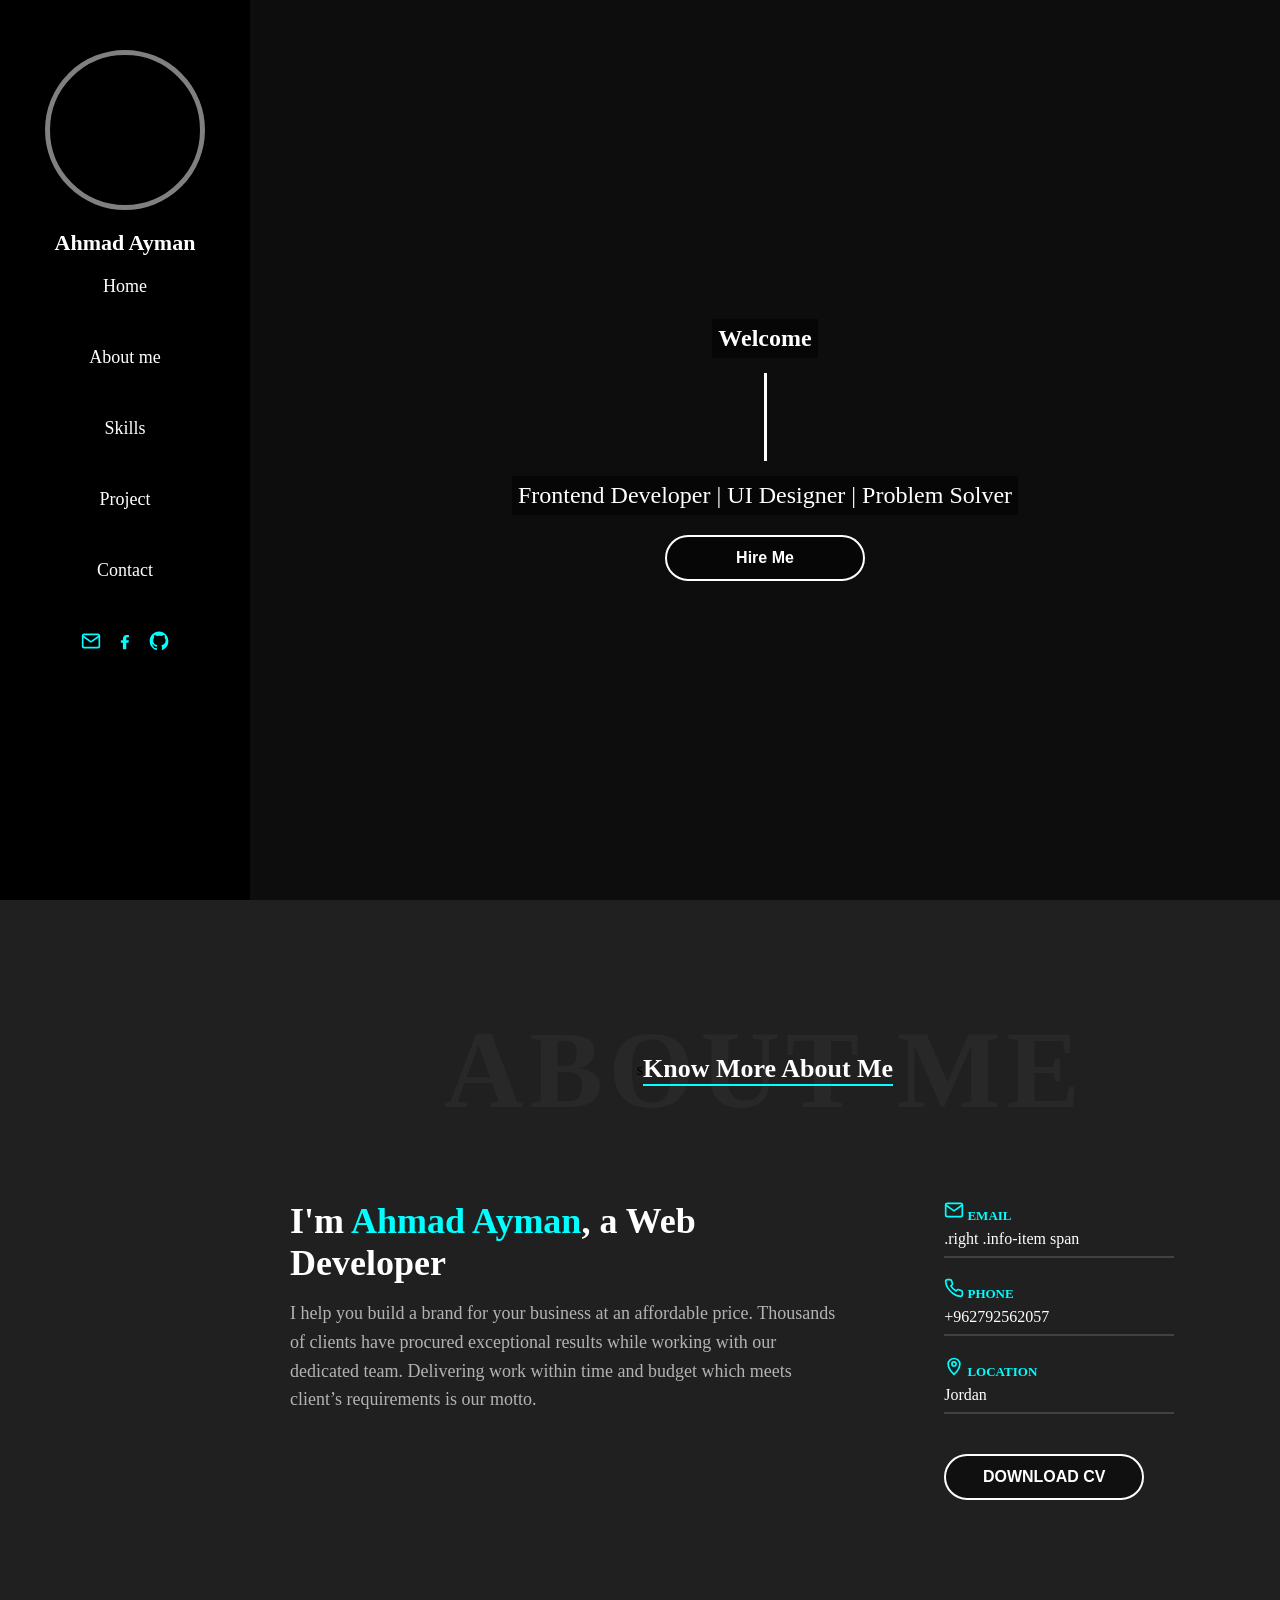
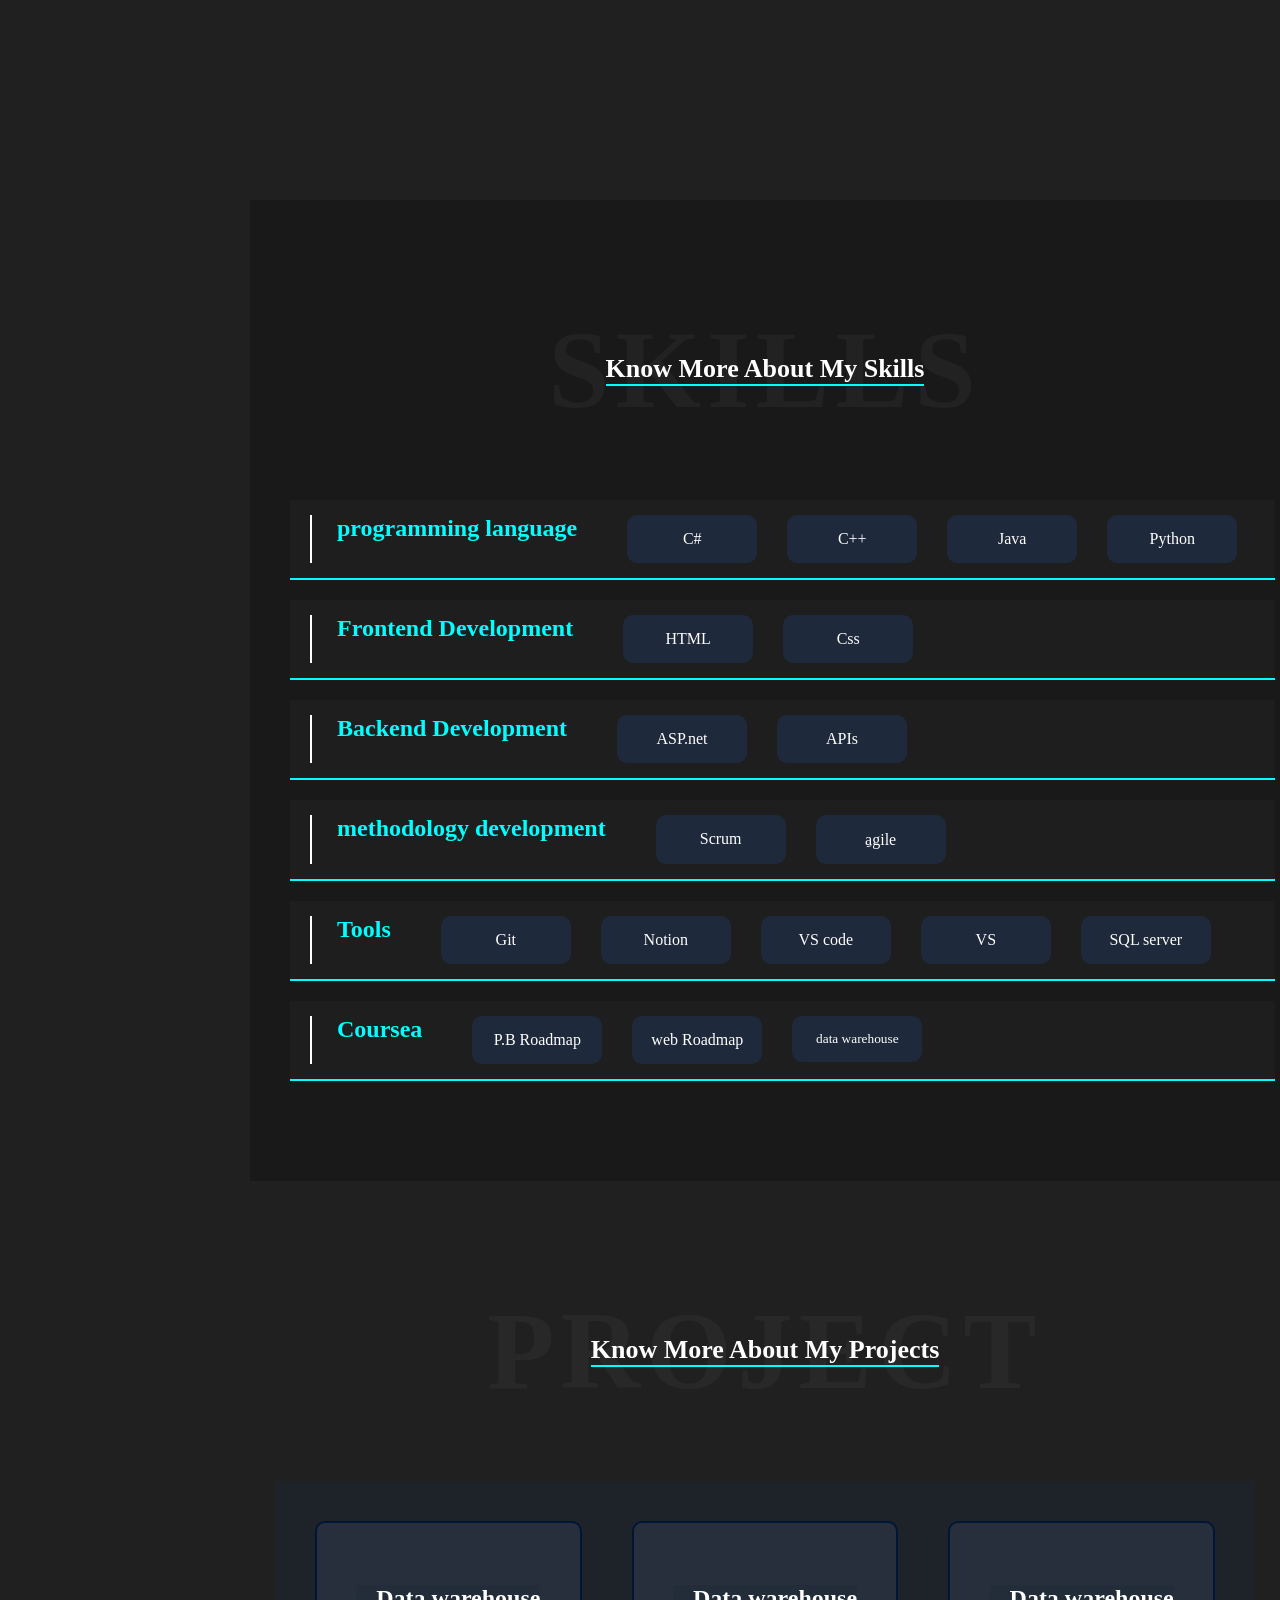
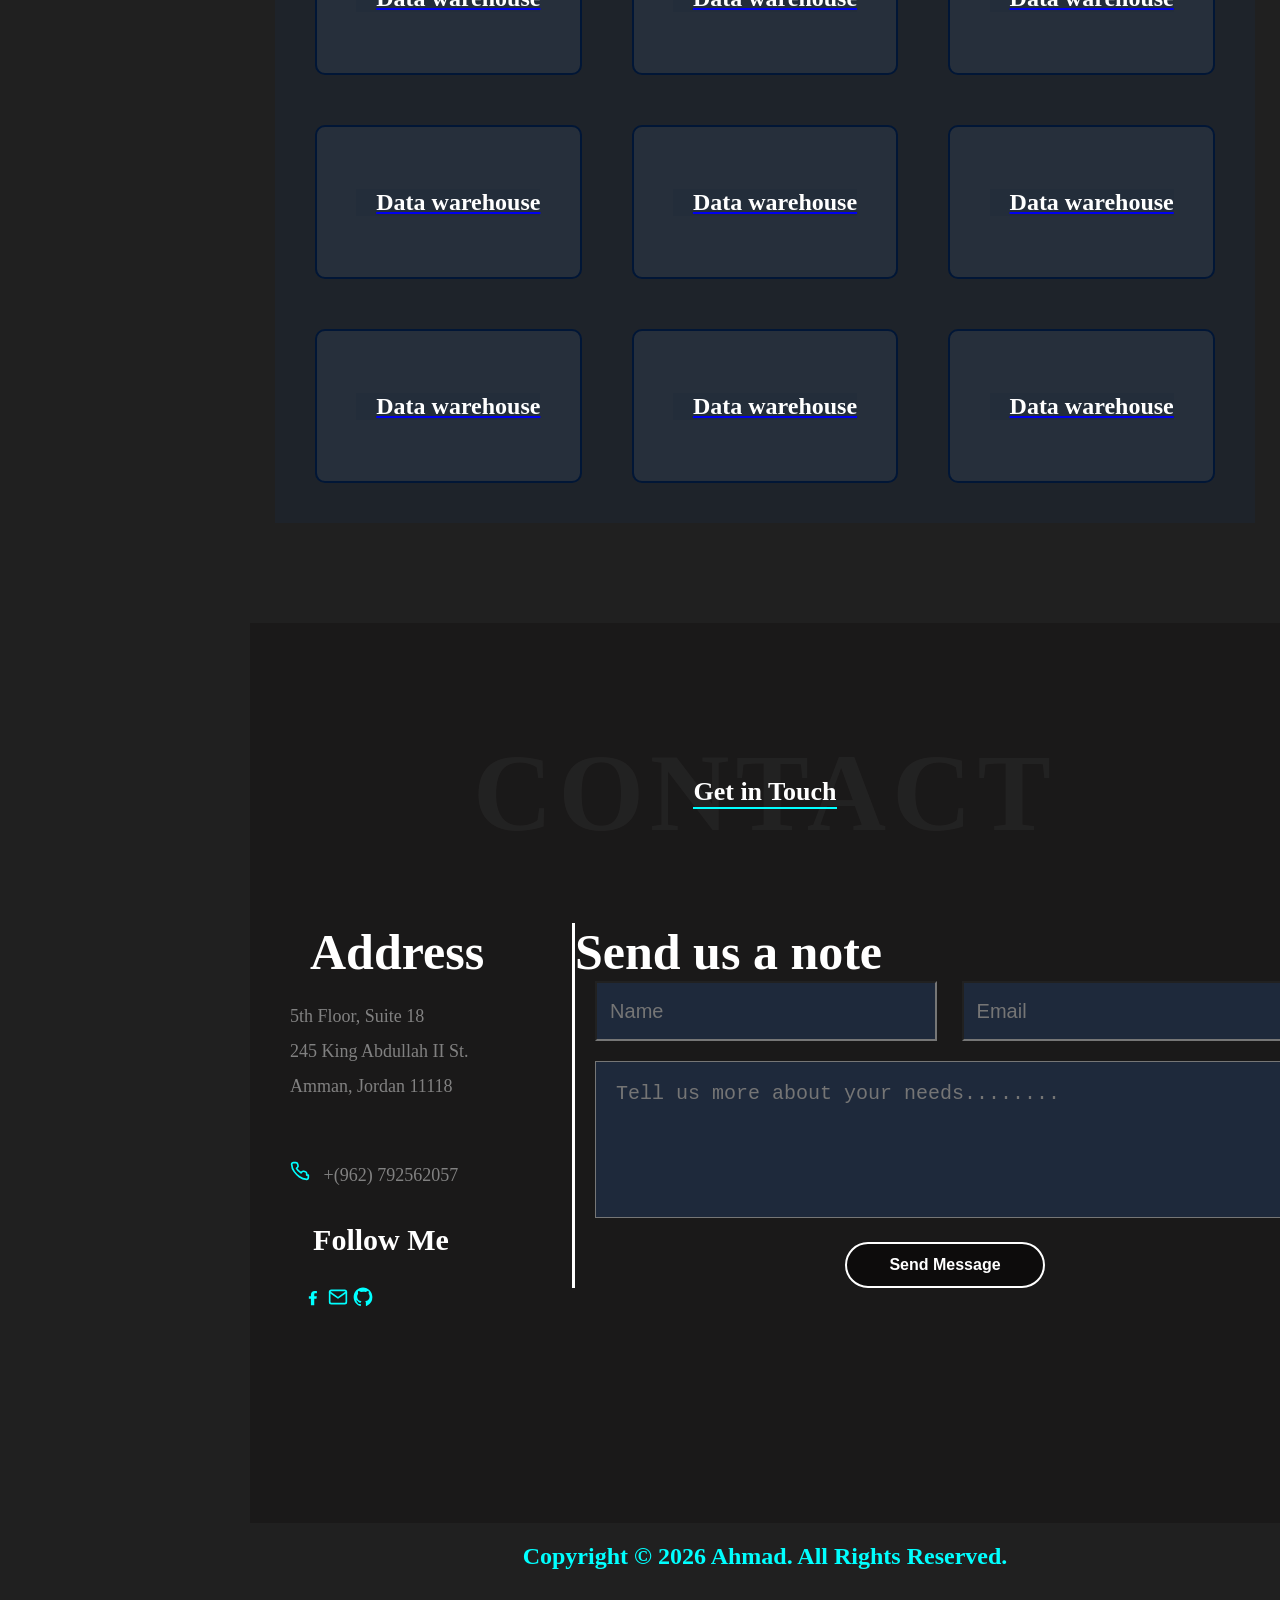
==== index.html @ 27ca7adf "i make a website responsove and add nav bar for small devices" ====
<!doctype html>
<html lang="en">
  <head>
    <meta charset="UTF-8" />
    <meta name="viewport" content="width=device-width, initial-scale=1.0" />
    <title>Ahmad Ayman - Portfolio</title>
    <link rel="stylesheet" href="CSS.css">
    
  </head>

  <body>
    <div class="layout">
      <aside>
        <img
          alt="Person Image"
          src="https://scontent.famm11-1.fna.fbcdn.net/v/t39.30808-6/479738442_1200147848412786_1899598125362794508_n.jpg?_nc_cat=102&ccb=1-7&_nc_sid=6ee11a&_nc_eui2=AeG9vc8IP_rgJgXqvOHsKUBAY4x_Cf8XkX5jjH8J_xeRfuE2LUIc2fv5ap8rD4Zz3wngZBQvYURKFa4lJYDsbMwI&_nc_ohc=lRRiQLScELIQ7kNvwGzbUFl&_nc_oc=AdrUSd_HMiMdcCHTFMF4ijNbt9puVLEWZwvHO70Sbl8oWNC98H2zGONnv40EWPdZavw&_nc_zt=23&_nc_ht=scontent.famm11-1.fna&_nc_gid=_l1VU5XDMCAhI7mC2MX_yQ&_nc_ss=7b2a8&oh=00_Af71xWXU7r5yUJ675JiZgAy_ILkefrlO4UAvN5WH0quqJw&oe=6A14FE44"
        />
        <h2>Ahmad Ayman</h2>
        <ul>
          <li><a href="#hero">Home</a></li>
          <li><a href="#Aboutme">About me</a></li>
          <li><a href="#skills">Skills</a></li>
          <li><a href="#Project">Project</a></li>
          <li><a href="#Contact">Contact</a></li>
        </ul>

       


        <p class="endaside"> <a title="Email" href="mailto:awadallhahmad19@gmail.com" target="_blank"><svg
  xmlns="http://www.w3.org/2000/svg"
  width="14"
  height="14"
  viewBox="0 0 24 24"
  fill="none"
  stroke="currentColor"
  stroke-width="2"
  stroke-linecap="round"
  stroke-linejoin="round"
>
  <rect x="2" y="4" width="20" height="16" rx="2"/>
  <path d="M22 6L12 13L2 6"/>
                      </svg></a> &nbsp; <a title="Facebock" href="" target="_blank"><svg xmlns="http://www.w3.org/2000/svg" width="14" height="14" viewBox="0 0 24 24" fill="currentColor">
  <path d="M13.5 22v-8h2.7l.4-3h-3.1V9.1c0-.9.2-1.5 1.5-1.5H16.7V5c-.3 0-1.4-.1-2.7-.1-2.7 0-4.5 1.6-4.5 4.6V11H7v3h2.5v8h4z"/>
                      </svg></a> &nbsp;<a title="Gethup" href="https://github.com/CIS-Ahmad" target="_blank"><svg xmlns="http://www.w3.org/2000/svg" width="14" height="14" viewBox="0 0 24 24" fill="currentColor">
  <path d="M12 .5C5.73.5.75 5.6.75 12c0 5.1 3.29 9.41 7.86 10.94.58.1.79-.26.79-.58v-2.02c-3.2.72-3.87-1.58-3.87-1.58-.53-1.4-1.3-1.77-1.3-1.77-1.06-.74.08-.72.08-.72 1.17.08 1.79 1.23 1.79 1.23 1.04 1.83 2.73 1.3 3.4.99.1-.77.41-1.3.74-1.6-2.55-.3-5.23-1.3-5.23-5.78 0-1.28.45-2.33 1.2-3.15-.12-.3-.52-1.52.12-3.16 0 0 .98-.32 3.2 1.2a10.7 10.7 0 0 1 2.92-.4c.99 0 1.99.13 2.92.4 2.22-1.52 3.2-1.2 3.2-1.2.64 1.64.24 2.86.12 3.16.75.82 1.2 1.87 1.2 3.15 0 4.49-2.69 5.48-5.25 5.78.42.36.8 1.07.8 2.15v3.18c0 .32.21.69.8.57A11.6 11.6 0 0 0 23.25 12C23.25 5.6 18.27.5 12 .5z"/>
</svg></a> </p>

      </aside>
      <nav>
                <ul>
          <li><a href="#hero">Home</a></li>
          <li><a href="#Aboutme">About me</a></li>
          <li><a href="#skills">Skills</a></li>
          <li><a href="#Project">Project</a></li>
          <li><a href="#Contact">Contact</a></li>
        </ul></nav>


       <main>
        <section class="hero" id="hero">
          <p><b>Welcome</b></p>
          <h1 class="Name">I'm Ahmad Ayman👋</h1>
          <p>Frontend Developer | UI Designer | Problem Solver</p>
          <a href="#Contact">
          <button class="btn" >
            <span class="ancher-text"> Hire Me</span>
          </button></a>
        </section>

        <section id="Aboutme">
          <div class="header">
            <h2 class="Bgtext">ABOUT ME</h2>s
            <p class="front">Know More About Me</p>
          </div>

          <div class="contact">
            <div class="left">
              <h2>I'm <span id="Name">Ahmad Ayman</span>, a Web Developer</h2>
              <p>
                I help you build a brand for your business at an affordable
                price. Thousands of clients have procured exceptional results
                while working with our dedicated team. Delivering work within
                time and budget which meets client’s requirements is our motto.
              </p>
            </div>

            <div class="right">
              <div class="info-item">
                <span>
                  <svg
                    width="16"
                    height="16"
                    viewBox="0 0 24 24"
                    fill="none"
                    xmlns="http://www.w3.org/2000/svg"
                  >
                    <path
                      d="M4 4H20C21.1 4 22 4.9 22 6V18C22 19.1 21.1 20 20 20H4C2.9 20 2 19.1 2 18V6C2 4.9 2.9 4 4 4Z"
                      stroke="currentColor"
                      stroke-width="2"
                    />
                    <path
                      d="M22 6L12 13L2 6"
                      stroke="currentColor"
                      stroke-width="2"
                    />
                  </svg>
                  Email</span
                >
                <p style="margin: 0">
                  <a href="mailto:.right .info-item span "
                    >.right .info-item span </a
                  >
                </p>
              </div>

              <div class="info-item">
                <span
                  ><svg
                    width="16"
                    height="16"
                    viewBox="0 0 24 24"
                    fill="none"
                    xmlns="http://www.w3.org/2000/svg"
                  >
                    <path
                      d="M22 16.92V19.92C22 20.4704 21.7893 21.0003 21.4142 21.4142C21.0391 21.8281 20.5092 22.0388 19.96 22.02C16.8 21.84 13.78 20.72 11.24 18.86C8.86004 17.16 6.83998 15.14 5.13998 12.76C3.26998 10.21 2.14998 7.19 1.96998 4.03C1.95121 3.48077 2.16194 2.95085 2.57583 2.57574C2.98972 2.20064 3.51963 1.98991 4.06998 2H7.06998C8.06998 2 8.91998 2.66 9.15998 3.62C9.37998 4.5 9.66998 5.36 10.02 6.18C10.3 6.86 10.14 7.66 9.61 8.19L8.29 9.51C9.69 12.04 11.96 14.31 14.49 15.71L15.81 14.39C16.34 13.86 17.14 13.7 17.82 13.98C18.64 14.33 19.5 14.62 20.38 14.84C21.34 15.08 22 15.93 22 16.92Z"
                      stroke="currentColor"
                      stroke-width="2"
                    />
                  </svg>
                  Phone</span
                >
                <p style="margin: 0">
                  <a href="tel:+962792562057">+962792562057</a>
                </p>
              </div>

              <div class="info-item">
                <span
                  ><svg
                    width="16"
                    height="16"
                    viewBox="0 0 24 24"
                    fill="none"
                    xmlns="http://www.w3.org/2000/svg"
                  >
                    <path
                      d="M12 22C12 22 19 15.5 19 9.5C19 5.91 15.86 3 12 3C8.14 3 5 5.91 5 9.5C5 15.5 12 22 12 22Z"
                      stroke="currentColor"
                      stroke-width="2"
                    />
                    <circle
                      cx="12"
                      cy="9.5"
                      r="2.5"
                      stroke="currentColor"
                      stroke-width="2"
                    />
                  </svg>
                  Location</span
                >
                <p style="margin: 0">
                  <a href="https://en.wikipedia.org/wiki/Jordan" target="_blank"
                    >Jordan</a
                  >
                </p>
              </div>
              
              <a
                  href="https://drive.google.com/file/d/1AiWVgEHZBUHHeKqnj7nXjXmzm1Ec4jz9/view?usp=drive_link"
                  target="_blank" 
                  >
              <button class="btn" id="DOWNLOAD">
                <span class="ancher-text" >DOWNLOAD CV</span>
              </button></a>
            </div>
          </div>
        </section>

        <section class="section2" id="skills">
          <div class="header">
            <h2 class="Bgtext">SKILLS</h2>
            <p class="front">Know More About My Skills</p>
          </div>

          <div class="skillsec">
            <article class="SkillsGroup">
              <h2>programming language</h2>

              <div class="SkillsGroup">
                <div class="skilliteam">C#</div>
                <div class="skilliteam">C++</div>
                <div class="skilliteam">Java</div>
                <div class="skilliteam">Python</div>
              </div>
            </article>

            <article class="SkillsGroup">
              <h2>Frontend Development</h2>

              <div class="SkillsGroup">
                <div class="skilliteam">HTML</div>
                <div class="skilliteam">Css</div>
              </div>
            </article>

            <article class="SkillsGroup">
              <h2>Backend Development</h2>

              <div class="SkillsGroup">
                <div class="skilliteam">ASP.net</div>
                <div class="skilliteam">APIs</div>
              </div>
            </article>

            <article class="SkillsGroup">
              <h2>methodology development</h2>

              <div class="SkillsGroup">
                <div class="skilliteam">Scrum</div>
                <div class="skilliteam">ِagile</div>
              </div>
            </article>

            <article class="SkillsGroup">
              <h2>Tools</h2>

              <div class="SkillsGroup">
                <div class="skilliteam">Git</div>
                <div class="skilliteam">Notion</div>
                <div class="skilliteam">VS code</div>
                <div class="skilliteam">VS</div>
                <div class="skilliteam">SQL server</div>

              </div>
            </article>
            <article class="SkillsGroup">
              <h2>Coursea</h2>
              <div class="SkillsGroup">
                <a href="https://programmingadvices.com" target="_blank">
                  <div
                    class="skilliteam"
                    title="programming Advices Roadmap for Base programmings"
                  >
                    P.B Roadmap
                  </div>
                </a>
                <a href="https://programmingadvices.com" target="_blank">
                  <div
                    class="skilliteam"
                    title="programming Advices Roadmap for web programming"
                  >
                    web Roadmap
                  </div>
                </a>
                <a
                  href="https://youtu.be/9GVqKuTVANE?si=LKktSV5Y9J9GVNx5"
                  target="_blank"
                >
                  <div
                    class="skilliteam"
                    title="this video for full cours about data waerhouse"
                  >
                    <small>data warehouse</small>
                  </div>
                </a>
              </div>
            </article>
          </div>
        </section>

        <section id="Project">
          <div class="header">
            <h2 class="Bgtext">PROJECT</h2>
            <p class="front">Know More About My Projects</p>
          </div>

          <div class="ProjectsGroup">
            <a
              href="https://github.com/CIS-Ahmad/SQL-Data-Warehouse-Project"
              alt="github project"
              target="_blank"
            >
              <div
                class="ProjectIteam"
                style="
                  background: rgba(51, 65, 85, 0.4)
                    url(&quot;https://www.thedigitaltransformationpeople.com/wp-content/uploads/2019/09/data-warehouse.png&quot;)
                    no-repeat center / cover scroll;
                "
              >
                <h2>Data warehouse</h2>
              </div>
            </a>
            <a
              href="https://github.com/CIS-Ahmad/SQL-Data-Warehouse-Project"
              alt="github project"
              target="_blank"
            >
              <div
                class="ProjectIteam"
                style="
                  background: rgba(51, 65, 85, 0.4)
                    url(&quot;https://www.thedigitaltransformationpeople.com/wp-content/uploads/2019/09/data-warehouse.png&quot;)
                    no-repeat center / cover scroll;
                "
              >
                <h2>Data warehouse</h2>
              </div>
            </a>
            <a
              href="https://github.com/CIS-Ahmad/SQL-Data-Warehouse-Project"
              alt="github project"
              target="_blank"
            >
              <div
                class="ProjectIteam"
                style="
                  background: rgba(51, 65, 85, 0.4)
                    url(&quot;https://www.thedigitaltransformationpeople.com/wp-content/uploads/2019/09/data-warehouse.png&quot;)
                    no-repeat center / cover scroll;
                "
              >
                <h2>Data warehouse</h2>
              </div>
            </a>
            <a
              href="https://github.com/CIS-Ahmad/SQL-Data-Warehouse-Project"
              alt="github project"
              target="_blank"
            >
              <div
                class="ProjectIteam"
                style="
                  background: rgba(51, 65, 85, 0.4)
                    url(&quot;https://www.thedigitaltransformationpeople.com/wp-content/uploads/2019/09/data-warehouse.png&quot;)
                    no-repeat center / cover scroll;
                "
              >
                <h2>Data warehouse</h2>
              </div>
            </a>
            <a
              href="https://github.com/CIS-Ahmad/SQL-Data-Warehouse-Project"
              alt="github project"
              target="_blank"
            >
              <div
                class="ProjectIteam"
                style="
                  background: rgba(51, 65, 85, 0.4)
                    url(&quot;https://www.thedigitaltransformationpeople.com/wp-content/uploads/2019/09/data-warehouse.png&quot;)
                    no-repeat center / cover scroll;
                "
              >
                <h2>Data warehouse</h2>
              </div>
            </a>
            <a
              href="https://github.com/CIS-Ahmad/SQL-Data-Warehouse-Project"
              alt="github project"
              target="_blank"
            >
              <div
                class="ProjectIteam"
                style="
                  background: rgba(51, 65, 85, 0.4)
                    url(&quot;https://www.thedigitaltransformationpeople.com/wp-content/uploads/2019/09/data-warehouse.png&quot;)
                    no-repeat center / cover scroll;
                "
              >
                <h2>Data warehouse</h2>
              </div>
            </a>
            <a
              href="https://github.com/CIS-Ahmad/SQL-Data-Warehouse-Project"
              alt="github project"
              target="_blank"
            >
              <div
                class="ProjectIteam"
                style="
                  background: rgba(51, 65, 85, 0.4)
                    url(&quot;https://www.thedigitaltransformationpeople.com/wp-content/uploads/2019/09/data-warehouse.png&quot;)
                    no-repeat center / cover scroll;
                "
              >
                <h2>Data warehouse</h2>
              </div>
            </a>
            <a
              href="https://github.com/CIS-Ahmad/SQL-Data-Warehouse-Project"
              alt="github project"
              target="_blank"
            >
              <div
                class="ProjectIteam"
                style="
                  background: rgba(51, 65, 85, 0.4)
                    url(&quot;https://www.thedigitaltransformationpeople.com/wp-content/uploads/2019/09/data-warehouse.png&quot;)
                    no-repeat center / cover scroll;
                "
              >
                <h2>Data warehouse</h2>
              </div>
            </a>
            <a
              href="https://github.com/CIS-Ahmad/SQL-Data-Warehouse-Project"
              alt="github project"
              target="_blank"
            >
              <div
                class="ProjectIteam"
                style="
                  background: rgba(51, 65, 85, 0.4)
                    url(&quot;https://www.thedigitaltransformationpeople.com/wp-content/uploads/2019/09/data-warehouse.png&quot;)
                    no-repeat center / cover scroll;
                "
              >
                <h2>Data warehouse</h2>
              </div>
            </a>
          </div>
        </section>

        <section class="section2">
          <div class="header" id="Contact">
            <h2 class="Bgtext">CONTACT</h2>
            <p class="front">Get in Touch</p>
          </div>

          <div class="contact" >
            <div class="conleft" >
              <h2>Address</h2>
              <p>
                5th Floor, Suite 18 <br>245 King Abdullah II St.<br> Amman, Jordan 11118
              </p>
              <br>
              <p>
                <svg
  xmlns="http://www.w3.org/2000/svg"
  width="14"
  height="14"
  viewBox="0 0 24 24"
  fill="none"
  stroke="currentColor"
  stroke-width="2"
  stroke-linecap="round"
  stroke-linejoin="round"
>
  <path d="M22 16.92V19.92C22 20.47 21.79 21 21.41 21.41C21.03 21.82 20.5 22.03 19.96 22C16.8 21.84 13.78 20.72 11.24 18.86C8.86 17.16 6.84 15.14 5.14 12.76C3.28 10.22 2.16 7.2 2 4.04C1.97 3.5 2.18 2.97 2.59 2.59C3 2.21 3.53 2 4.08 2H7.08C8.05 2 8.89 2.66 9.13 3.6L9.63 5.6C9.8 6.29 9.6 7.02 9.1 7.52L7.8 8.82C9.06 11.09 10.91 12.94 13.18 14.2L14.48 12.9C14.98 12.4 15.71 12.2 16.4 12.37L18.4 12.87C19.34 13.11 20 13.95 20 14.92V16.92Z"/></svg>
          &nbsp; +(962) 792562057
              </p>
      
              <h3 >Follow Me</h3>
                  <div class="icon">
                    <a title="Facebock" href="" target="_blank"><svg xmlns="http://www.w3.org/2000/svg" width="14" height="14" viewBox="0 0 24 24" fill="currentColor">
  <path d="M13.5 22v-8h2.7l.4-3h-3.1V9.1c0-.9.2-1.5 1.5-1.5H16.7V5c-.3 0-1.4-.1-2.7-.1-2.7 0-4.5 1.6-4.5 4.6V11H7v3h2.5v8h4z"/>
                      </svg></a>
                    <a title="Email" href="mailto:awadallhahmad19@gmail.com" target="_blank"><svg
  xmlns="http://www.w3.org/2000/svg"
  width="14"
  height="14"
  viewBox="0 0 24 24"
  fill="none"
  stroke="currentColor"
  stroke-width="2"
  stroke-linecap="round"
  stroke-linejoin="round"
>
  <rect x="2" y="4" width="20" height="16" rx="2"/>
  <path d="M22 6L12 13L2 6"/>
                      </svg></a>
                    <a title="Gethup" href="https://github.com/CIS-Ahmad" target="_blank"><svg xmlns="http://www.w3.org/2000/svg" width="14" height="14" viewBox="0 0 24 24" fill="currentColor">
  <path d="M12 .5C5.73.5.75 5.6.75 12c0 5.1 3.29 9.41 7.86 10.94.58.1.79-.26.79-.58v-2.02c-3.2.72-3.87-1.58-3.87-1.58-.53-1.4-1.3-1.77-1.3-1.77-1.06-.74.08-.72.08-.72 1.17.08 1.79 1.23 1.79 1.23 1.04 1.83 2.73 1.3 3.4.99.1-.77.41-1.3.74-1.6-2.55-.3-5.23-1.3-5.23-5.78 0-1.28.45-2.33 1.2-3.15-.12-.3-.52-1.52.12-3.16 0 0 .98-.32 3.2 1.2a10.7 10.7 0 0 1 2.92-.4c.99 0 1.99.13 2.92.4 2.22-1.52 3.2-1.2 3.2-1.2.64 1.64.24 2.86.12 3.16.75.82 1.2 1.87 1.2 3.15 0 4.49-2.69 5.48-5.25 5.78.42.36.8 1.07.8 2.15v3.18c0 .32.21.69.8.57A11.6 11.6 0 0 0 23.25 12C23.25 5.6 18.27.5 12 .5z"/>
</svg></a>
                    <a></a>
                  </div>
            </div>

            <div class="conright"> 
              <h2>Send us a note</h2>
              <form action="#" method="get" target="_blank">
                <div class="Grouptexts">
                  
                    <input type="text" class="text" placeholder="&nbsp;&nbsp;Name" name="Name">  
                    <input type="email" class="text"  placeholder="&nbsp;&nbsp;Email"name="Email">  
                </div>
                <textarea class="te" rows="5" placeholder="Tell us more about your needs........" name="textarea"></textarea>
                 <button type="submit" class="btn" id="Conbut" ><span class="ancher-text"> Send Message</span>
                </form>
              </button>
            </div>
                
            </div>
          
        </section>

      </main>

      <footer>

        <h2>Copyright © 2026 Ahmad. All Rights Reserved.</h2>

      </footer>
</div>




  
  </body>
</html>
---- CSS.css ----
html,
body {
  margin: 0;
  padding: 0;
  background-color: rgb(32, 32, 32);
  overflow-x: hidden;

  scroll-behavior: smooth;
}
nav
{
    display: none;
}
.layout {
  display: block;
}

svg {
  width: 20px;
  height: 20px;
  color: aqua;
}

aside {
  background-color: rgb(0, 0, 0);
  display: flex;
  flex-direction: column;

  height: 100vh;
  width: 250px;
  position: fixed;
  left: 0;
  top: 0;
  z-index: 100;

  box-sizing: border-box;
}

aside img {
  width: 150px;
  height: 150px;
  border-radius: 50%;
  border: 5px gray solid;
  margin: 50px auto 20px auto;
  display: block;
  object-fit: cover;
}

aside h2 {
  margin: 0 0 20px 0;
  text-align: center;
  color: white;
  font-size: 22px;
}

aside ul {
  display: flex;
  flex-direction: column;
  align-items: center;
  gap: 50px;
  list-style: none;
  padding: 0;
  margin: 0;
}

.ancher-text,
aside ul li a {
  color: white;
  text-decoration: none;
  font-size: 18px;
  transition: 0.3s ease;
}

aside ul li a:hover {
  color: aqua;
}

.endaside {
  display: flex;
  gap: 5px;
  justify-content: center;
  align-items: end;
  margin-top: 50px;
}

main {
  margin-left: 250px;
  width: calc(100vw - 250px);
  min-height: 100vh;
}

section {
  min-height: 100vh;
  width: 100%;
  position: relative;
  display: flex;
  flex-direction: column;
  justify-content: flex-start;
  align-items: center;
  padding: 100px 40px;
  box-sizing: border-box;
}

.section2 {
  background-color: rgb(26, 25, 25);
}

.header {
  position: relative;
  display: flex;
  justify-content: center;
  align-items: center;
  width: 100%;
  height: 140px; /* Locked explicit height ensures equal distribution across pages */
  margin-bottom: 60px; /* Rigid gutter spacing before content begins below */
}

.Bgtext {
  font-size: 110px;
  font-weight: 900;
  letter-spacing: 6px;
  color: rgba(255, 255, 255, 0.04); /* Clean watermark appearance */
  position: absolute;
  top: 50%;
  left: 50%;
  transform: translate(
    -50%,
    -50%
  ); /* Centers element perfectly over coordinate space */
  margin: 0;
  white-space: nowrap;
  pointer-events: none;
  text-transform: uppercase;
}

.front {
  font-size: 26px;
  font-weight: bold;
  color: white;
  position: relative;
  margin: 0;
  z-index: 2;
  padding-bottom: 10px;
  white-space: nowrap;
  border-bottom: aqua solid 2px;
  padding: 0%;
}

.hero {
  background: rgba(0, 0, 0, 0.6)
    url("https://img.magnific.com/free-photo/computer-engineer-typing-keyboard-writing-code-build-firewalls_482257-101117.jpg?semt=ais_hybrid&w=740&q=80")
    no-repeat center / cover;
  justify-content: center; /* Hero elements stay in dead-center */
  color: white;
}

.Name {
  color: white;
  font-size: 75px;
  border-right: 3px solid white;
  margin: 15px 0;
  width: 0;
  overflow: hidden;
  white-space: nowrap;
  animation:
    typing 6s steps(20) infinite,
    blink 1s infinite;
}

@keyframes typing {
  0%,
  100% {
    width: 0;
  }
  40%,
  60% {
    width: 19ch;
  }
}

@keyframes blink {
  50% {
    border-color: transparent;
  }
}

.hero > p {
  font-size: 24px;
  margin: 0;
  text-align: center;
  background-color: rgba(0, 0, 0, 0.505);
  padding: 6px;
}

.btn {
  background-color: rgba(0, 0, 0, 0.5);
  border: 2px solid white;
  padding: 12px;
  border-radius: 50px;
  cursor: pointer;
  margin-top: 20px;
  transition: 0.3s ease;
  width: 200px;
}

.btn a {
  color: white;
  text-decoration: none;
  font-size: 16px;
  font-weight: bold;
  text-transform: uppercase;
}

.btn:hover {
  background-color: aqua;
  border-color: aqua;
}

.btn:hover a {
  color: black;
}

.contact {
  display: flex;
  justify-content: space-between;
  align-items: flex-start;
  width: 100%;
  max-width: 1000px;
  color: white;
  box-sizing: border-box;
}

.left {
  width: 65%;
}

.left h2 {
  margin: 0 0 15px 0;
  text-align: left;
  font-size: 36px;
}

#Name {
  color: aqua;
}

.left p {
  font-size: 18px;
  line-height: 1.6;
  margin: 0;
  color: #b3b3b3;
}

.right {
  width: 30%;
  display: flex;
  flex-direction: column;
  gap: 20px;
}

.right .info-item {
  width: 90%;
  border-bottom: solid 2px rgba(255, 255, 255, 0.15);
  padding-bottom: 8px;
  display: flex;
  flex-direction: column;
  gap: 6px;
}

.right .info-item span {
  font-weight: bold;
  color: aqua;
  font-size: 13px;
  text-transform: uppercase;
}

.right .info-item a {
  color: white;
  text-decoration: none;
  
}

.right .info-item a:hover {
  color: aqua;
}

.skillsec {
  display: flex;
  flex-direction: column;
  gap: 20px;
  width: 100%;
  max-width: 1000px;
  height: 60%;
}

article {
  padding: 15px;
  border-bottom: 2px aqua solid;
  display: flex;
  justify-content: start;
  background: rgba(255, 255, 255, 0.02);
  height: 15%;
}

article > h2 {
  color: aqua;
  text-align: left;
  margin: 0;
  padding-left: 25px;
  border-left: 2px solid white;
  white-space: nowrap; /*أوسخ خاصية بالتاريخ وشكرا ونقطة مهمة لولا الذكاء الاصطناعي ما عرفتها*/
}

.SkillsGroup {
  display: grid;
  grid-template-columns: repeat(6, 1fr);
  gap: 30px;
  width: 100%;
  height: 12%;
  margin: 0%;
  padding-left: 20px;
}

.skilliteam {
  display: flex;
  flex-direction: row;
  background: #1e293b;
  padding: 15px;
  justify-content: center;
  border-radius: 10px;
  width: 100px;
  transition: 0.3s;
  color: white;
}
.skilliteam:hover {
  transform: translateY(-5px);
  background: #334155;
}

.ProjectsGroup {
  width: 900px;
  max-height: 60%;
  background-color: rgba(29, 40, 58, 0.4);
  display: grid;
  grid-template-columns: repeat(3, 1fr);
  gap: 50px;
  padding: 40px 40px;
  justify-content: start;
}

.ProjectIteam {
  display: flex;
  align-items: center;
  justify-content: center;
  background-color: rgba(51, 65, 85, 0.4);
  border-radius: 10px;
  border: 2px solid rgb(1, 22, 54);
  transition: 0.3s;
  height: 150px;
}

.ProjectIteam:hover {
  transform: translatey(-15px);
  background-color: rgb(51, 65, 85);
}

.ProjectIteam > h2 {
  color: white;
  background-color: #1e293b59;
  padding: 0%;
  padding-left: 20px;
}
.SkillsGroup > a {
  text-decoration: none;
}

.contact {
  display: flex;
  height: 60%;
  justify-content: space-evenly;
  padding: 0px 40px 20px 0px;
  gap: 100px;
  margin: 0%;
}

.conleft {
  width: 20%;
  justify-content: start;
  margin: 0%;
  padding: 0%;
}

.conleft > h2 {
  color: white;
  text-align: left;
  padding: 0%;
  margin: 0%;
  padding-left: 20px;
  font-size: 50px;
}

.conleft > p {
  font-size: 18px;
  line-height: 35px;
  color: rgba(184, 184, 184, 0.658);
}

h3{
    text-align: center; font-size: 30px;margin-left: 0%;
}

.conright {
  border-left: white solid 3px;
  width: 80%;
  text-align: left;
}

.conright > h2 {
  padding-left: 20px;
  font-size: 50px;
  margin: 0%;
  color: white;
  text-align: left;
  padding: 0%;
}

.Grouptexts {
  display: flex;
  gap: 25px;
  padding-left: 20px;
  height: 60px;
  padding-bottom: 20px;
}
.Grouptexts > .text {
  width: 500px;
  font-size: 20px;
  background-color: #1e293b;
  color: rgb(88, 88, 88);
}

textarea {
  width: 710px;
  font-size: 20px;
  padding: 20px;
  margin-left: 20px;
  background-color: #1e293b;
  color: rgb(88, 88, 88);
}

#Conbut {
  display: flex;
  justify-content: center;
  color: white;
  margin-left: 270px; /*هاي مشكلة ثانية مش عارف ليه ما اشتغل */
}
#Conbut:hover {
  color: black;
}
.icon {
  display: flex;
  height: 20px;
  width: 100px;
  gap: 5px;
  justify-content: center;
}

footer {
  display: flex;
  justify-content: center;
  margin-left: 250px;
  width: calc(100vw - 250px);
  background-color: rgb(32, 32, 32);
  height: 100px;
  color: aqua;
}
.ancher-text {
  color: white;
  text-decoration: none;
  font-size: 16px;
  font-weight: bold;
}

@media (max-width: 900px) {
  aside {
    width: 200px;
  }
  main {
    margin-left: 200px;
    width: calc(100vw - 200px);
    min-height: 100vh;
  }
  .Bgtext {
    font-size: 80px;
    font-weight: 900;
    letter-spacing: 4px;
  }
  .front {
    font-size: 20px;
  }
  section {
    padding: 100px 30px;
  }
  .Name {
    font-size: 60px;
  }
  .left h2 {
    font-size: 30px;
  }
  .left p {
    font-size: 14px;
    line-height: 1.3;
  }
  svg {
    width: 18px;
    height: 18px;
  }
  .right .info-item span {
    font-size: 11px;
  }

  article > h2 {
    padding-left: 22px;
  }

  .SkillsGroup {
    display: grid;
    grid-template-columns: repeat(5, 1fr);
  }

  .skilliteam {
    padding: 13px;
    width: 80px;
  }
  .ProjectsGroup {
    width: 500px;
    grid-template-columns: repeat(2, 1fr);
    gap: 40px;
    padding: 40px 30px;
  }
  .ProjectIteam > h2 {
    padding: 0%;
    padding-left: 17px;
  }
  .contact {
    padding: 0px 30px 20px 0px;
    gap: 85px;
  }
  .conleft > h2 {
    padding-left: 17px;
    font-size: 35px;
  }
  .conleft > p {
    font-size: 15px;
    line-height: 25px;
  }
  .conright > h2 {
    padding-left: 17px;
    font-size: 30px;
    margin-left: 10px;
  }
  .Grouptexts > .text {
    width: 175px;
    font-size: 17px;
  }
  textarea {
    width: 350px;
    font-size: 18px;
    padding: 18px;
  }
  #Conbut {
    margin-left: 130px; 
  }
  .ancher-text{
    font-size: 13px;
  }
  h3{
     font-size: 20px;
  }
}

@media (max-width: 650px) {
  
  nav
{
    display: flex;
    gap: 20px;
    width: 100vw;
    height: 100px;
    position: sticky;
    top: 0;
    background-color: black;
    z-index: 101;
}

nav ul {
  display: flex;
  gap: 20px;
  list-style: none;
  margin: 0;
  padding: 0;
  align-items: center;
  margin: auto;
}

nav ul li {
  display: flex;
}

nav ul li a {
  color: white;
  text-decoration: none;
  font-size: 18px;
  transition: 0.3s ease;
}
    aside {
    width: 150px;
    display: none;
  }

  main {
    width: 100vw;
    min-height: 100vh;
    margin-left: 0;
  }
  
  .Bgtext {
    font-size: 53px;
    font-weight: 900;
    letter-spacing: 2px;
  }
  .front {
    font-size: 18px;

    border-bottom: aqua solid 1px;
  }
  section {
    padding: 100px 20px;
  }
  .Name {
    font-size: 40px;
  }
  .left h2 {
    font-size: 24px;
  }
  .left p {
    font-size: 11px;
    line-height: 1;
  }
  svg {
    width: 15px;
    height: 15px;
  }
.right .info-item span ,.right .info-item a {
    font-size: 11px;
  
}
  article > h2 {
    padding-left: 18px;
    border-left: 1px solid white;
  }

  .SkillsGroup {
    display: flex;
    flex-wrap: wrap;
  }
  .skilliteam {
    padding: 10px;
    width: 50px;
  }
  .ProjectsGroup {
    width: 300px;
    grid-template-columns: repeat(1, 1fr);
    gap: 30px;
    padding: 40px 20px;
  }
  .ProjectIteam > h2 {
    padding: 0%;
    padding-left: 13px;
  }
  .contact {
    padding: 0px 20px 20px 0px;
    gap: 65px;
  }
  .conleft > h2 {
    padding-left: 13px;
    font-size: 20px;
  }
.conleft > p {
  font-size: 10px;
  line-height: 15px;
  color: rgba(184, 184, 184, 0.658);
}
  
  .conright > h2 {
    padding-left: 15px;
    font-size: 20px;
  }
  .Grouptexts > .text {
    width: 135px;
    font-size: 15px;
  }

  textarea {
    width: 250px;
    font-size: 15px;
    padding: 15px;
  }

  #DOWNLOAD{
     width: 140px;
    font-size: 14px;
    padding: 10px;
  }
    h3{
         font-size: 1px;
    }
  

}
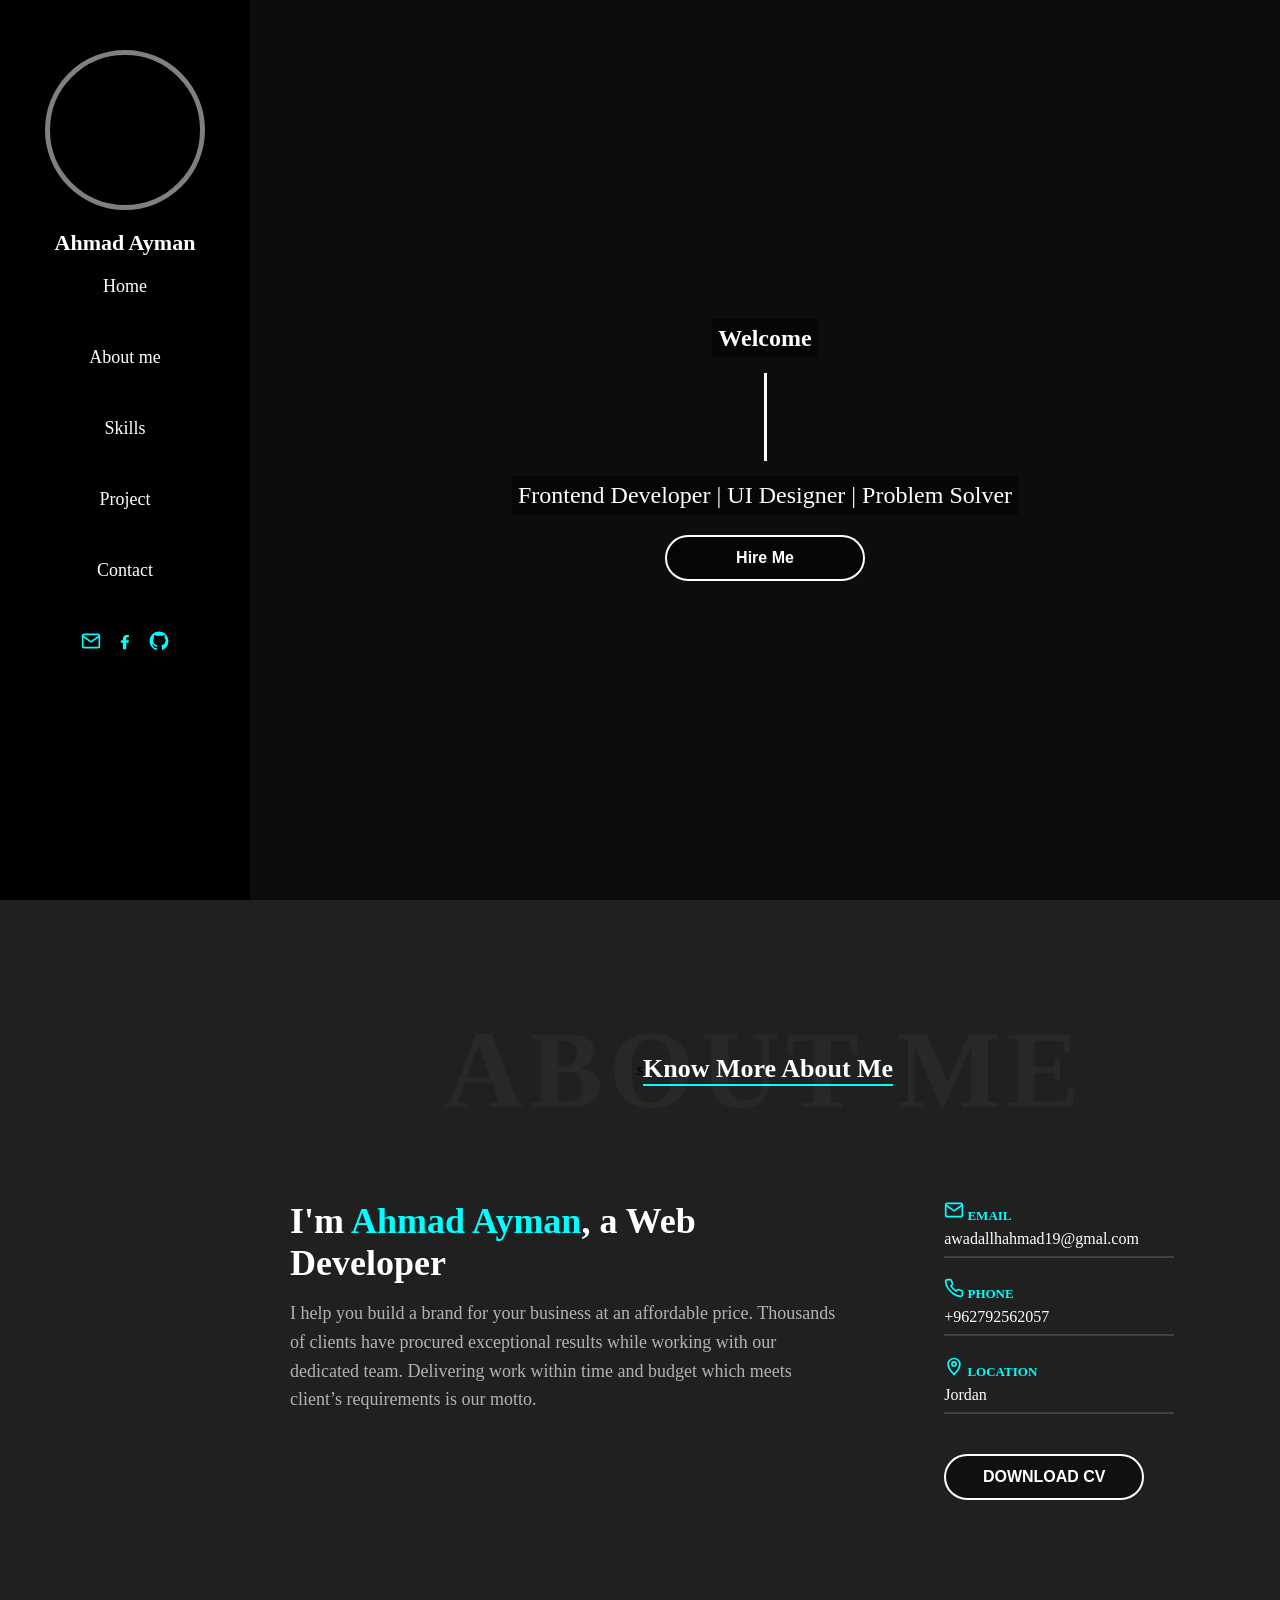
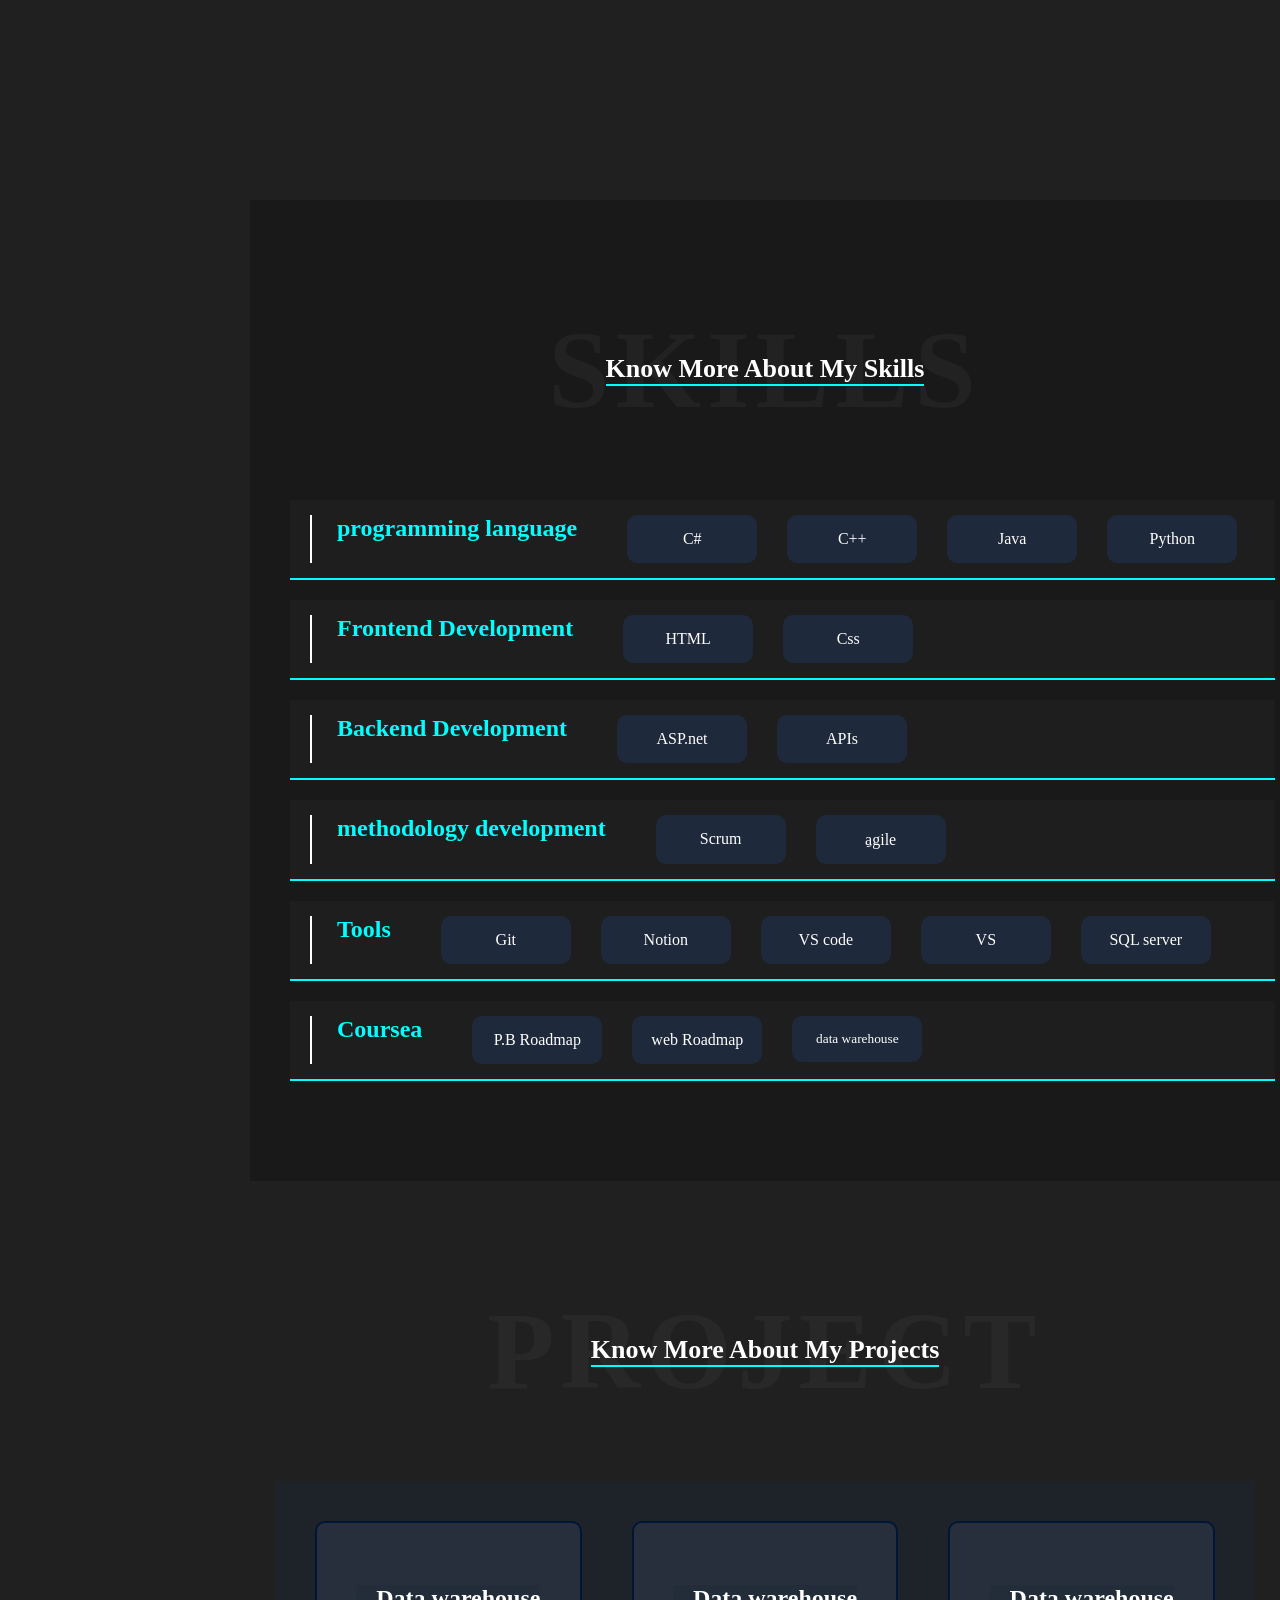
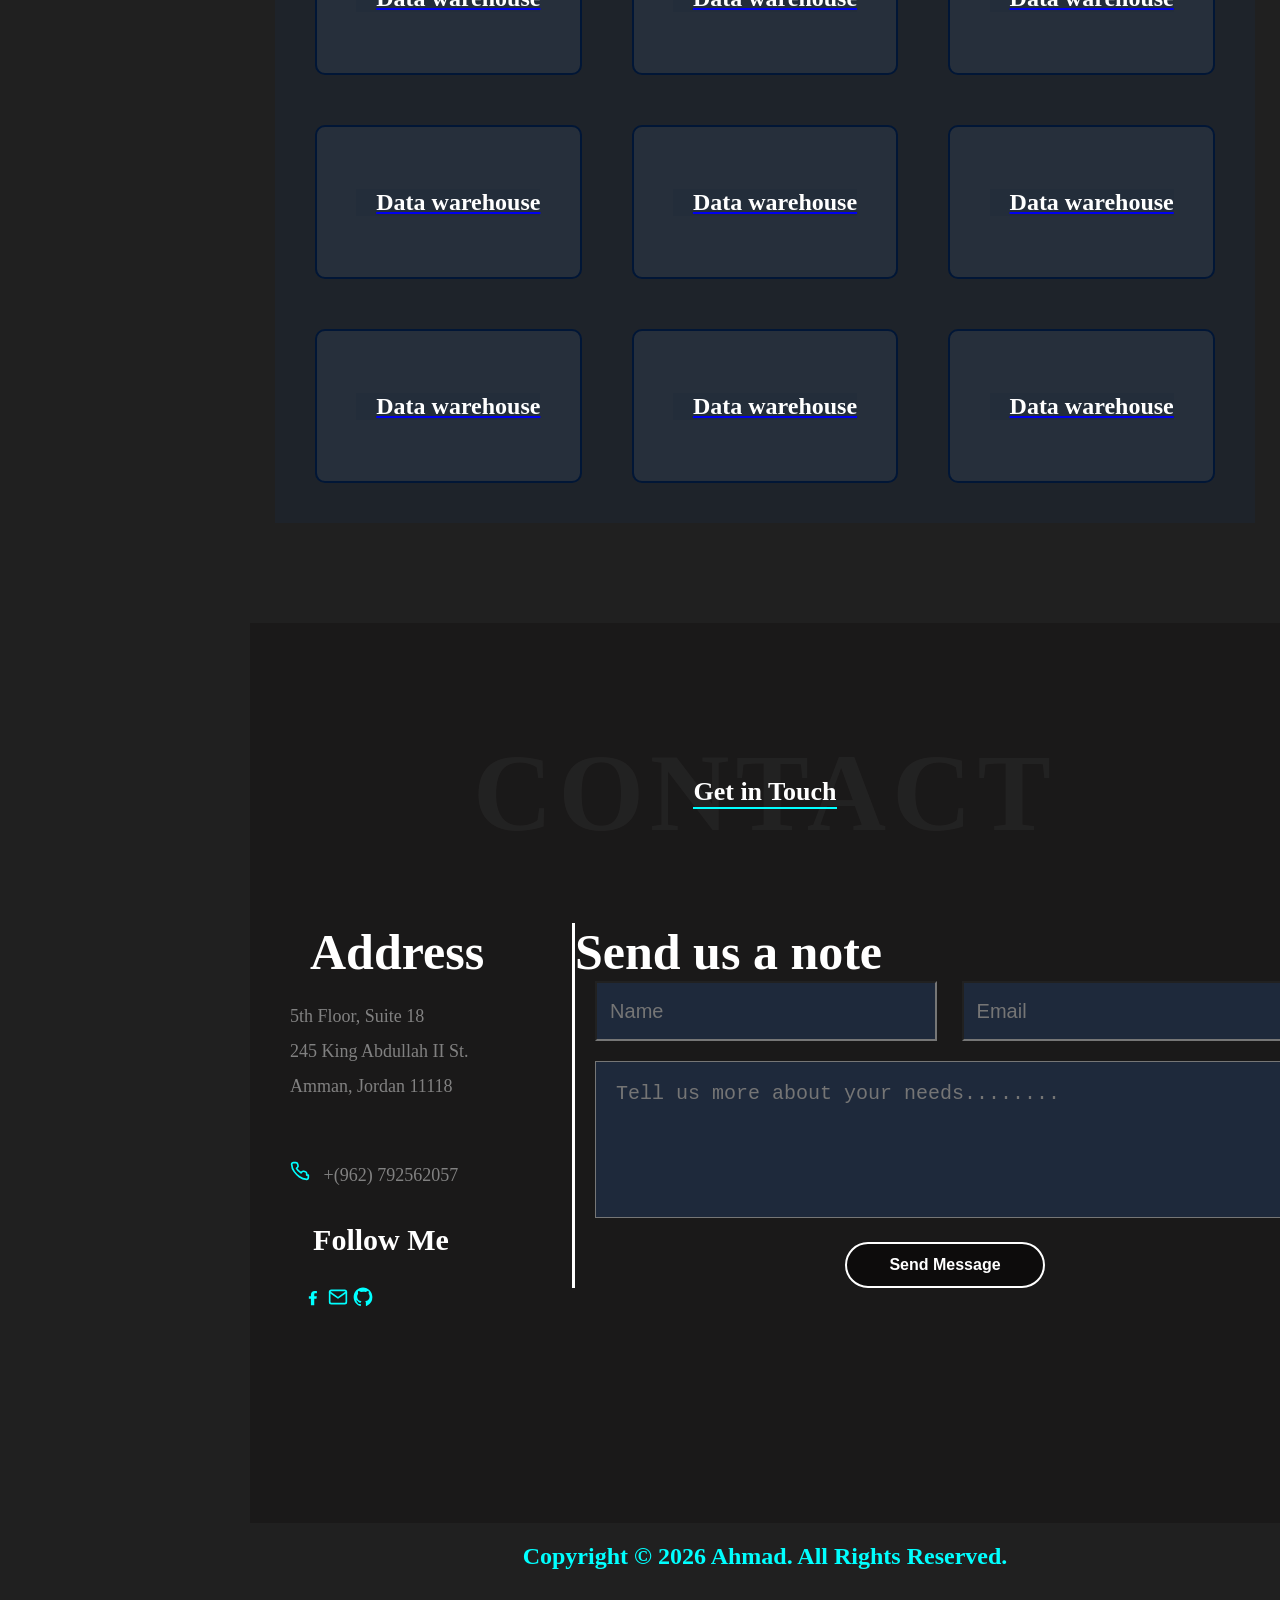
==== commit 56c17147: "update email" ====
--- a/index.html
+++ b/index.html
@@ -110,7 +110,7 @@
                 >
                 <p style="margin: 0">
                   <a href="mailto:.right .info-item span "
-                    >.right .info-item span </a
+                    >awadallhahmad19@gmal.com </a
                   >
                 </p>
               </div>
--- a/CSS.css
+++ b/CSS.css
@@ -714,6 +714,10 @@
     h3{
          font-size: 1px;
     }
-  
-
-}
+    footer >h2{
+        font-size: 15px;
+        text-align: center;
+        margin-right: 200px;
+    }
+
+}
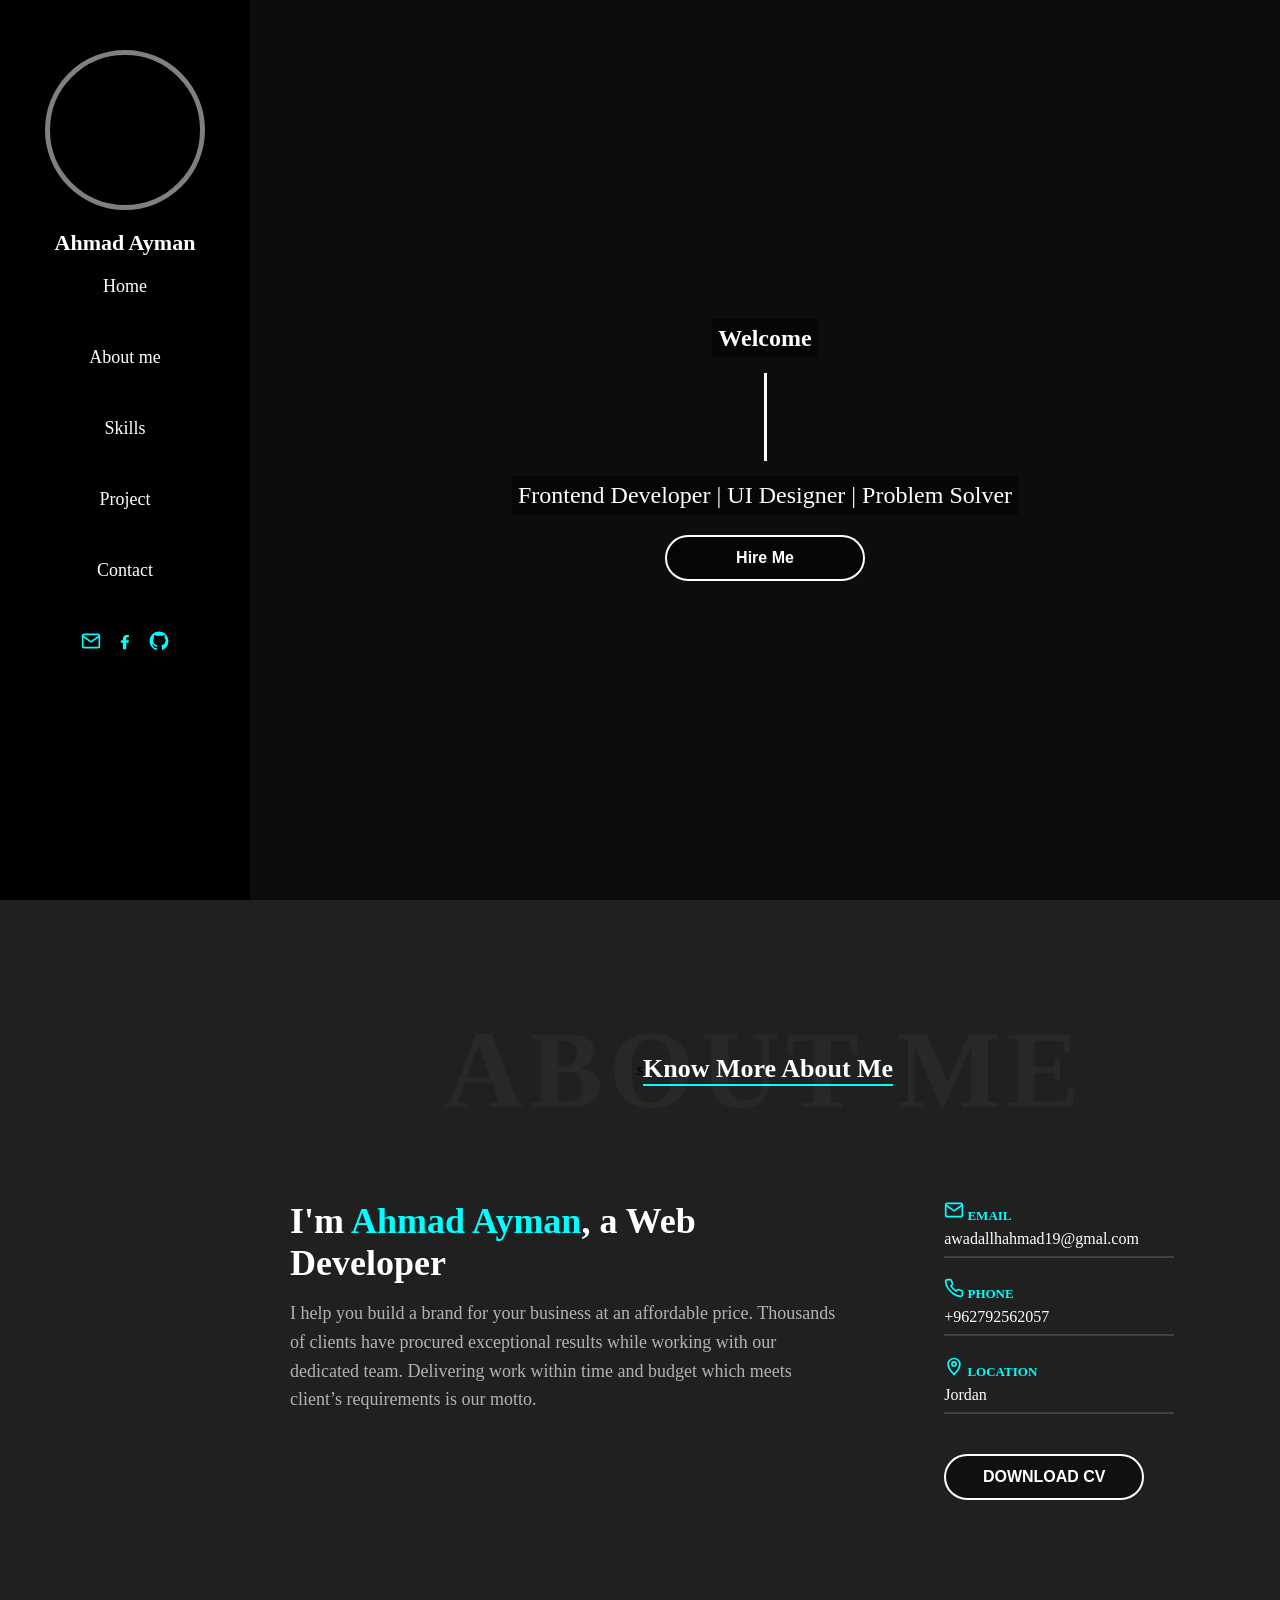
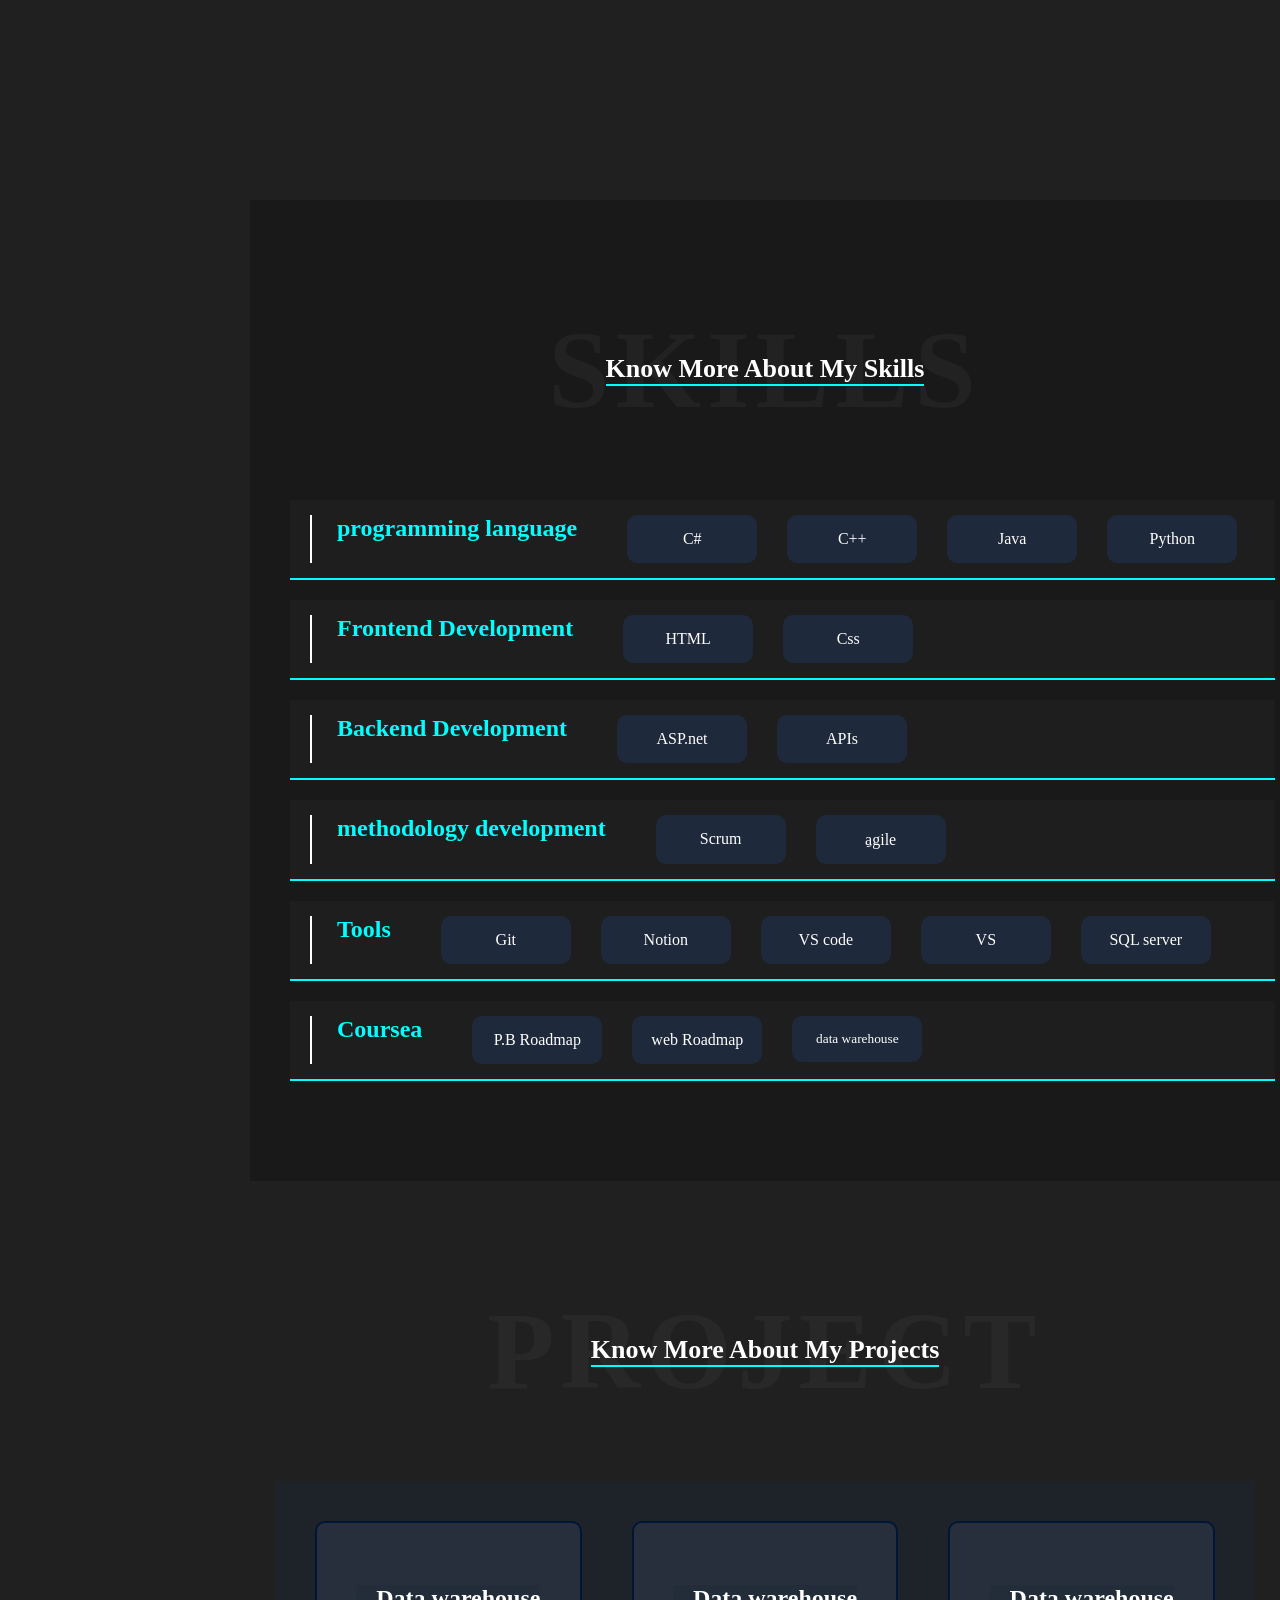
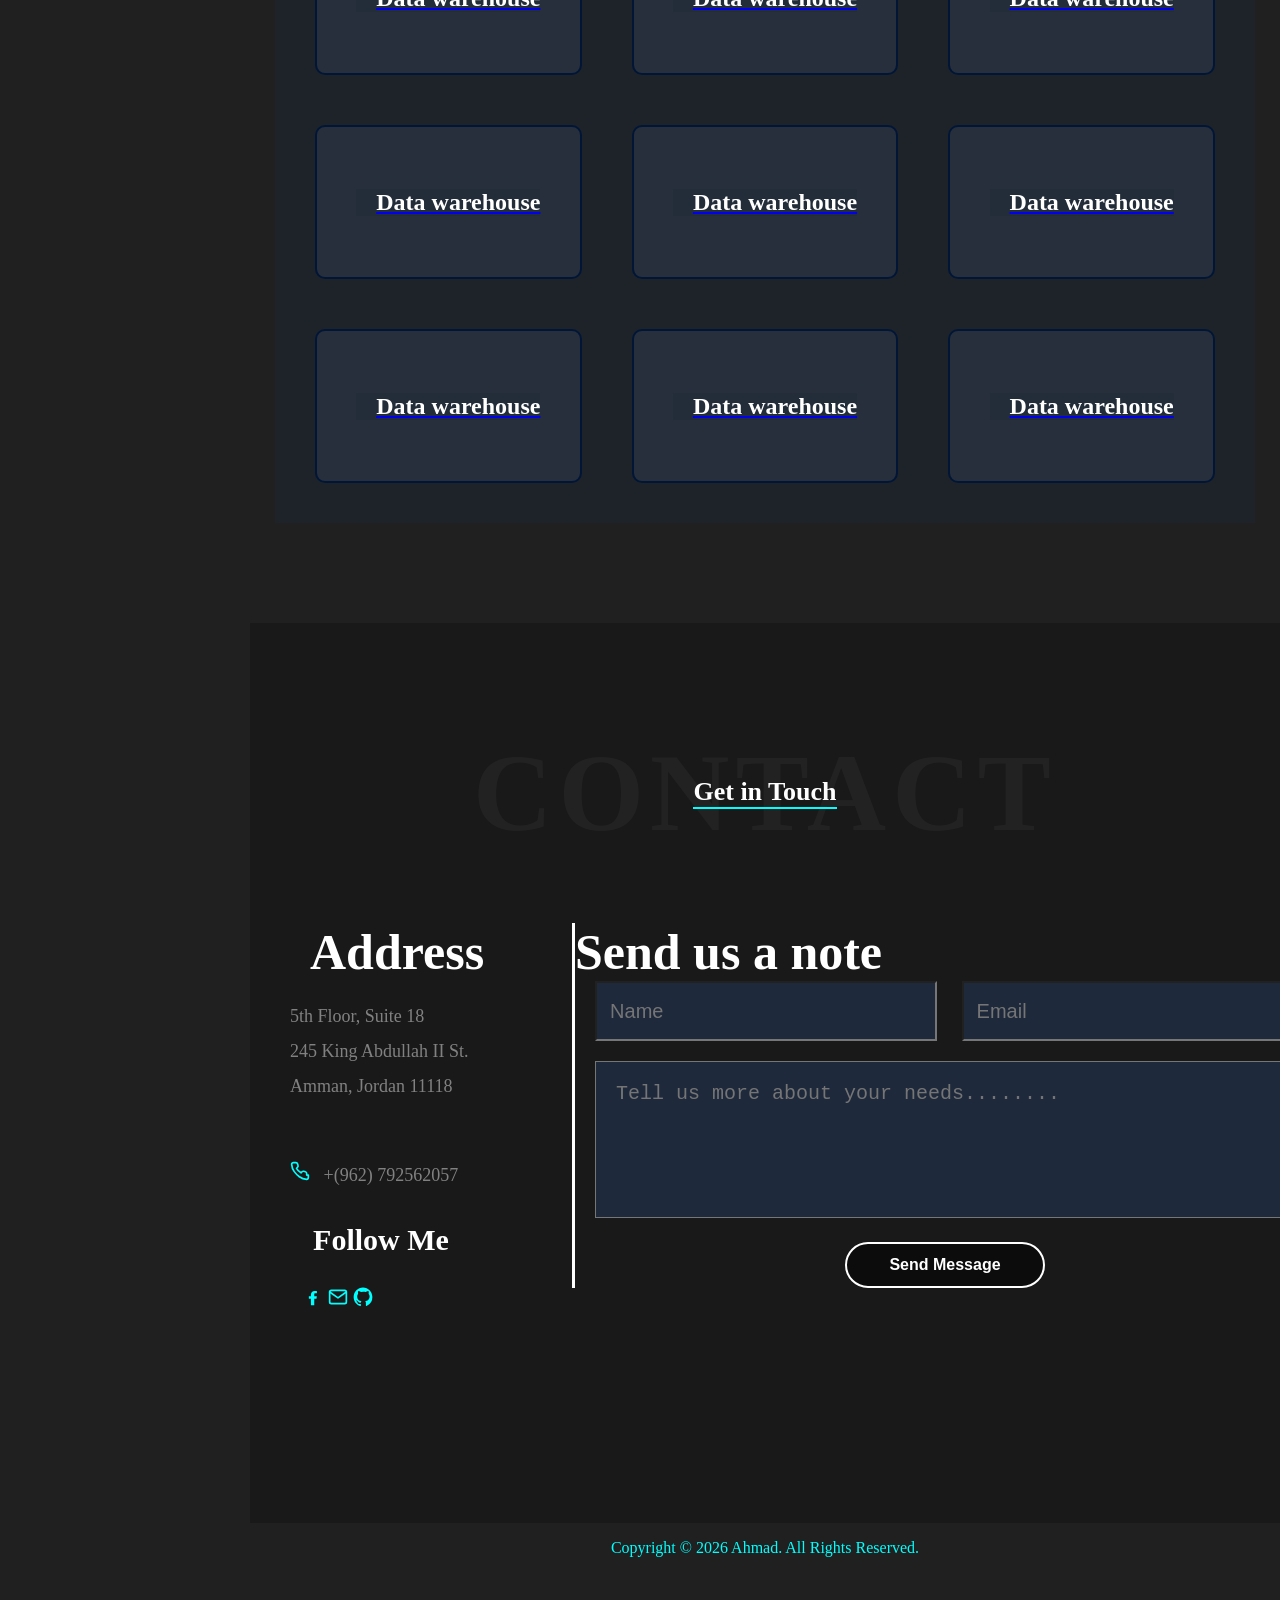
==== commit 6d71d777: "Updatep footer style to put inside it p nether than heading tag" ====
--- a/index.html
+++ b/index.html
@@ -285,139 +285,102 @@
             >
               <div
                 class="ProjectIteam"
-                style="
-                  background: rgba(51, 65, 85, 0.4)
-                    url(&quot;https://www.thedigitaltransformationpeople.com/wp-content/uploads/2019/09/data-warehouse.png&quot;)
-                    no-repeat center / cover scroll;
-                "
-              >
-                <h2>Data warehouse</h2>
-              </div>
-            </a>
-            <a
-              href="https://github.com/CIS-Ahmad/SQL-Data-Warehouse-Project"
-              alt="github project"
-              target="_blank"
-            >
-              <div
-                class="ProjectIteam"
-                style="
-                  background: rgba(51, 65, 85, 0.4)
-                    url(&quot;https://www.thedigitaltransformationpeople.com/wp-content/uploads/2019/09/data-warehouse.png&quot;)
-                    no-repeat center / cover scroll;
-                "
-              >
-                <h2>Data warehouse</h2>
-              </div>
-            </a>
-            <a
-              href="https://github.com/CIS-Ahmad/SQL-Data-Warehouse-Project"
-              alt="github project"
-              target="_blank"
-            >
-              <div
-                class="ProjectIteam"
-                style="
-                  background: rgba(51, 65, 85, 0.4)
-                    url(&quot;https://www.thedigitaltransformationpeople.com/wp-content/uploads/2019/09/data-warehouse.png&quot;)
-                    no-repeat center / cover scroll;
-                "
-              >
-                <h2>Data warehouse</h2>
-              </div>
-            </a>
-            <a
-              href="https://github.com/CIS-Ahmad/SQL-Data-Warehouse-Project"
-              alt="github project"
-              target="_blank"
-            >
-              <div
-                class="ProjectIteam"
-                style="
-                  background: rgba(51, 65, 85, 0.4)
-                    url(&quot;https://www.thedigitaltransformationpeople.com/wp-content/uploads/2019/09/data-warehouse.png&quot;)
-                    no-repeat center / cover scroll;
-                "
-              >
-                <h2>Data warehouse</h2>
-              </div>
-            </a>
-            <a
-              href="https://github.com/CIS-Ahmad/SQL-Data-Warehouse-Project"
-              alt="github project"
-              target="_blank"
-            >
-              <div
-                class="ProjectIteam"
-                style="
-                  background: rgba(51, 65, 85, 0.4)
-                    url(&quot;https://www.thedigitaltransformationpeople.com/wp-content/uploads/2019/09/data-warehouse.png&quot;)
-                    no-repeat center / cover scroll;
-                "
-              >
-                <h2>Data warehouse</h2>
-              </div>
-            </a>
-            <a
-              href="https://github.com/CIS-Ahmad/SQL-Data-Warehouse-Project"
-              alt="github project"
-              target="_blank"
-            >
-              <div
-                class="ProjectIteam"
-                style="
-                  background: rgba(51, 65, 85, 0.4)
-                    url(&quot;https://www.thedigitaltransformationpeople.com/wp-content/uploads/2019/09/data-warehouse.png&quot;)
-                    no-repeat center / cover scroll;
-                "
-              >
-                <h2>Data warehouse</h2>
-              </div>
-            </a>
-            <a
-              href="https://github.com/CIS-Ahmad/SQL-Data-Warehouse-Project"
-              alt="github project"
-              target="_blank"
-            >
-              <div
-                class="ProjectIteam"
-                style="
-                  background: rgba(51, 65, 85, 0.4)
-                    url(&quot;https://www.thedigitaltransformationpeople.com/wp-content/uploads/2019/09/data-warehouse.png&quot;)
-                    no-repeat center / cover scroll;
-                "
-              >
-                <h2>Data warehouse</h2>
-              </div>
-            </a>
-            <a
-              href="https://github.com/CIS-Ahmad/SQL-Data-Warehouse-Project"
-              alt="github project"
-              target="_blank"
-            >
-              <div
-                class="ProjectIteam"
-                style="
-                  background: rgba(51, 65, 85, 0.4)
-                    url(&quot;https://www.thedigitaltransformationpeople.com/wp-content/uploads/2019/09/data-warehouse.png&quot;)
-                    no-repeat center / cover scroll;
-                "
-              >
-                <h2>Data warehouse</h2>
-              </div>
-            </a>
-            <a
-              href="https://github.com/CIS-Ahmad/SQL-Data-Warehouse-Project"
-              alt="github project"
-              target="_blank"
-            >
-              <div
-                class="ProjectIteam"
-                style="
-                  background: rgba(51, 65, 85, 0.4)
-                    url(&quot;https://www.thedigitaltransformationpeople.com/wp-content/uploads/2019/09/data-warehouse.png&quot;)
-                    no-repeat center / cover scroll;
-                "
+              >
+                <h2>Data warehouse</h2>
+              </div>
+            </a>
+            <a
+              href="https://github.com/CIS-Ahmad/SQL-Data-Warehouse-Project"
+              alt="github project"
+              target="_blank"
+            >
+              <div
+                class="ProjectIteam"
+                
+              >
+                <h2>Data warehouse</h2>
+              </div>
+            </a>
+            <a
+              href="https://github.com/CIS-Ahmad/SQL-Data-Warehouse-Project"
+              alt="github project"
+              target="_blank"
+            >
+              <div
+                class="ProjectIteam"
+                
+              >
+                <h2>Data warehouse</h2>
+              </div>
+            </a>
+            <a
+              href="https://github.com/CIS-Ahmad/SQL-Data-Warehouse-Project"
+              alt="github project"
+              target="_blank"
+            >
+              <div
+                class="ProjectIteam"
+                
+              >
+                <h2>Data warehouse</h2>
+              </div>
+            </a>
+            <a
+              href="https://github.com/CIS-Ahmad/SQL-Data-Warehouse-Project"
+              alt="github project"
+              target="_blank"
+            >
+              <div
+                class="ProjectIteam"
+                
+              >
+                <h2>Data warehouse</h2>
+              </div>
+            </a>
+            <a
+              href="https://github.com/CIS-Ahmad/SQL-Data-Warehouse-Project"
+              alt="github project"
+              target="_blank"
+            >
+              <div
+                class="ProjectIteam"
+                
+              >
+                <h2>Data warehouse</h2>
+              </div>
+            </a>
+            <a
+              href="https://github.com/CIS-Ahmad/SQL-Data-Warehouse-Project"
+              alt="github project"
+              target="_blank"
+            >
+              <div
+                class="ProjectIteam"
+                
+              >
+                <h2>Data warehouse</h2>
+              </div>
+            </a>
+            <a
+              href="https://github.com/CIS-Ahmad/SQL-Data-Warehouse-Project"
+              alt="github project"
+              target="_blank"
+            >
+              <div
+                class="ProjectIteam"
+                
+              >
+                <h2>Data warehouse</h2>
+              </div>
+            </a>
+            <a
+              href="https://github.com/CIS-Ahmad/SQL-Data-Warehouse-Project"
+              alt="github project"
+              target="_blank"
+            >
+              <div
+                class="ProjectIteam"
+                
               >
                 <h2>Data warehouse</h2>
               </div>
@@ -502,7 +465,7 @@
 
       <footer>
 
-        <h2>Copyright © 2026 Ahmad. All Rights Reserved.</h2>
+        <p>Copyright © 2026 Ahmad. All Rights Reserved.</p>
 
       </footer>
 </div>
--- a/CSS.css
+++ b/CSS.css
@@ -7,9 +7,8 @@
 
   scroll-behavior: smooth;
 }
-nav
-{
-    display: none;
+nav {
+  display: none;
 }
 .layout {
   display: block;
@@ -277,7 +276,6 @@
 .right .info-item a {
   color: white;
   text-decoration: none;
-  
 }
 
 .right .info-item a:hover {
@@ -352,11 +350,13 @@
   display: flex;
   align-items: center;
   justify-content: center;
-  background-color: rgba(51, 65, 85, 0.4);
   border-radius: 10px;
   border: 2px solid rgb(1, 22, 54);
   transition: 0.3s;
   height: 150px;
+  background: rgba(51, 65, 85, 0.4)
+    url("https://www.thedigitaltransformationpeople.com/wp-content/uploads/2019/09/data-warehouse.png")
+    no-repeat center / cover scroll;
 }
 
 .ProjectIteam:hover {
@@ -405,8 +405,10 @@
   color: rgba(184, 184, 184, 0.658);
 }
 
-h3{
-    text-align: center; font-size: 30px;margin-left: 0%;
+h3 {
+  text-align: center;
+  font-size: 30px;
+  margin-left: 0%;
 }
 
 .conright {
@@ -568,51 +570,49 @@
     padding: 18px;
   }
   #Conbut {
-    margin-left: 130px; 
-  }
-  .ancher-text{
+    margin-left: 130px;
+  }
+  .ancher-text {
     font-size: 13px;
   }
-  h3{
-     font-size: 20px;
+  h3 {
+    font-size: 20px;
   }
 }
 
 @media (max-width: 650px) {
-  
-  nav
-{
+  nav {
     display: flex;
     gap: 20px;
     width: 100vw;
     height: 100px;
-    position: sticky;
+    position: fixed;
     top: 0;
     background-color: black;
     z-index: 101;
-}
-
-nav ul {
-  display: flex;
-  gap: 20px;
-  list-style: none;
-  margin: 0;
-  padding: 0;
-  align-items: center;
-  margin: auto;
-}
-
-nav ul li {
-  display: flex;
-}
-
-nav ul li a {
-  color: white;
-  text-decoration: none;
-  font-size: 18px;
-  transition: 0.3s ease;
-}
-    aside {
+  }
+
+  nav ul {
+    display: flex;
+    gap: 20px;
+    list-style: none;
+    margin: 0;
+    padding: 0;
+    align-items: center;
+    margin: auto;
+  }
+
+  nav ul li {
+    display: flex;
+  }
+
+  nav ul li a {
+    color: white;
+    text-decoration: none;
+    font-size: 18px;
+    transition: 0.3s ease;
+  }
+  aside {
     width: 150px;
     display: none;
   }
@@ -622,9 +622,9 @@
     min-height: 100vh;
     margin-left: 0;
   }
-  
+
   .Bgtext {
-    font-size: 53px;
+    font-size: 75px;
     font-weight: 900;
     letter-spacing: 2px;
   }
@@ -650,10 +650,10 @@
     width: 15px;
     height: 15px;
   }
-.right .info-item span ,.right .info-item a {
+  .right .info-item span,
+  .right .info-item a {
     font-size: 11px;
-  
-}
+  }
   article > h2 {
     padding-left: 18px;
     border-left: 1px solid white;
@@ -662,6 +662,7 @@
   .SkillsGroup {
     display: flex;
     flex-wrap: wrap;
+    margin-right: 20px;
   }
   .skilliteam {
     padding: 10px;
@@ -685,12 +686,12 @@
     padding-left: 13px;
     font-size: 20px;
   }
-.conleft > p {
-  font-size: 10px;
-  line-height: 15px;
-  color: rgba(184, 184, 184, 0.658);
-}
-  
+  .conleft > p {
+    font-size: 10px;
+    line-height: 15px;
+    color: rgba(184, 184, 184, 0.658);
+  }
+
   .conright > h2 {
     padding-left: 15px;
     font-size: 20px;
@@ -706,18 +707,17 @@
     padding: 15px;
   }
 
-  #DOWNLOAD{
-     width: 140px;
+  #DOWNLOAD {
+    width: 140px;
     font-size: 14px;
     padding: 10px;
   }
-    h3{
-         font-size: 1px;
-    }
-    footer >h2{
-        font-size: 15px;
-        text-align: center;
-        margin-right: 200px;
-    }
-
-}
+  h3 {
+    font-size: 1px;
+  }
+  footer > p {
+    text-align: center;
+    margin-right: 200px;
+    white-space: nowrap;
+  }
+}
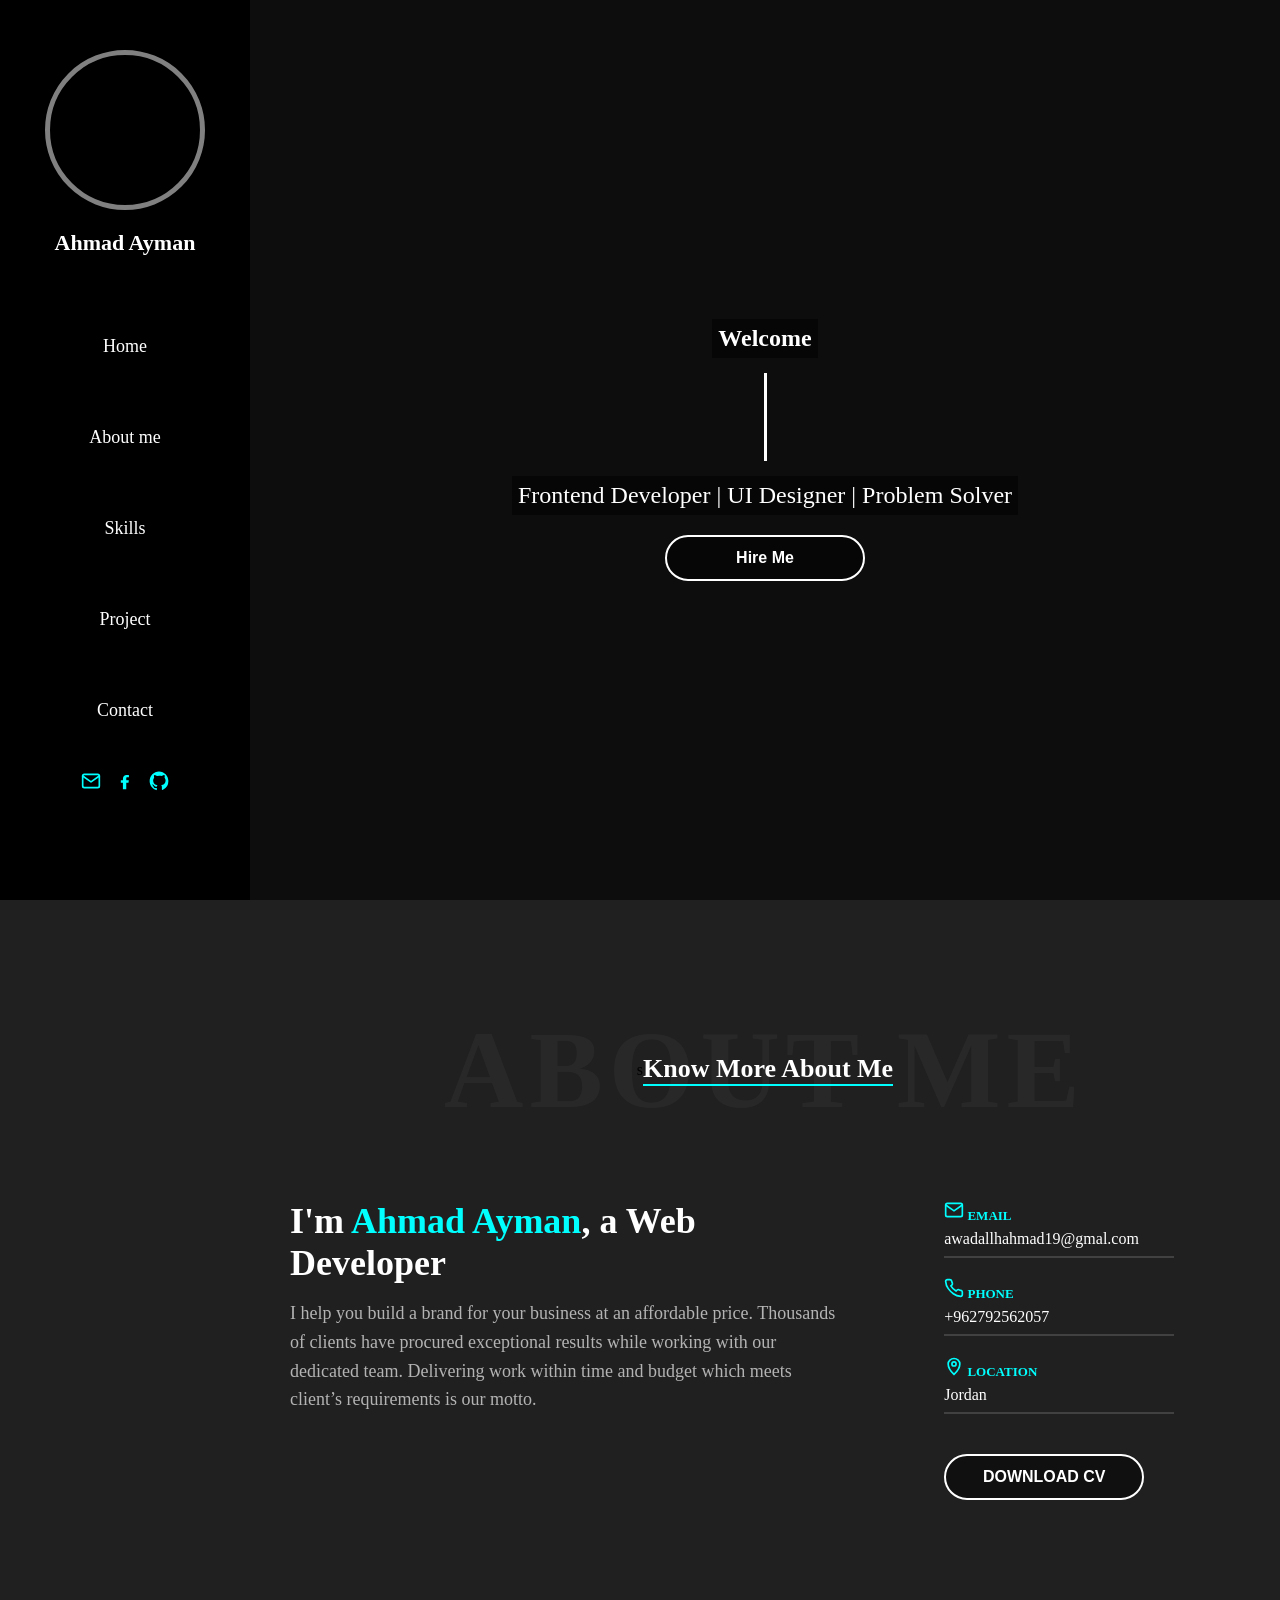
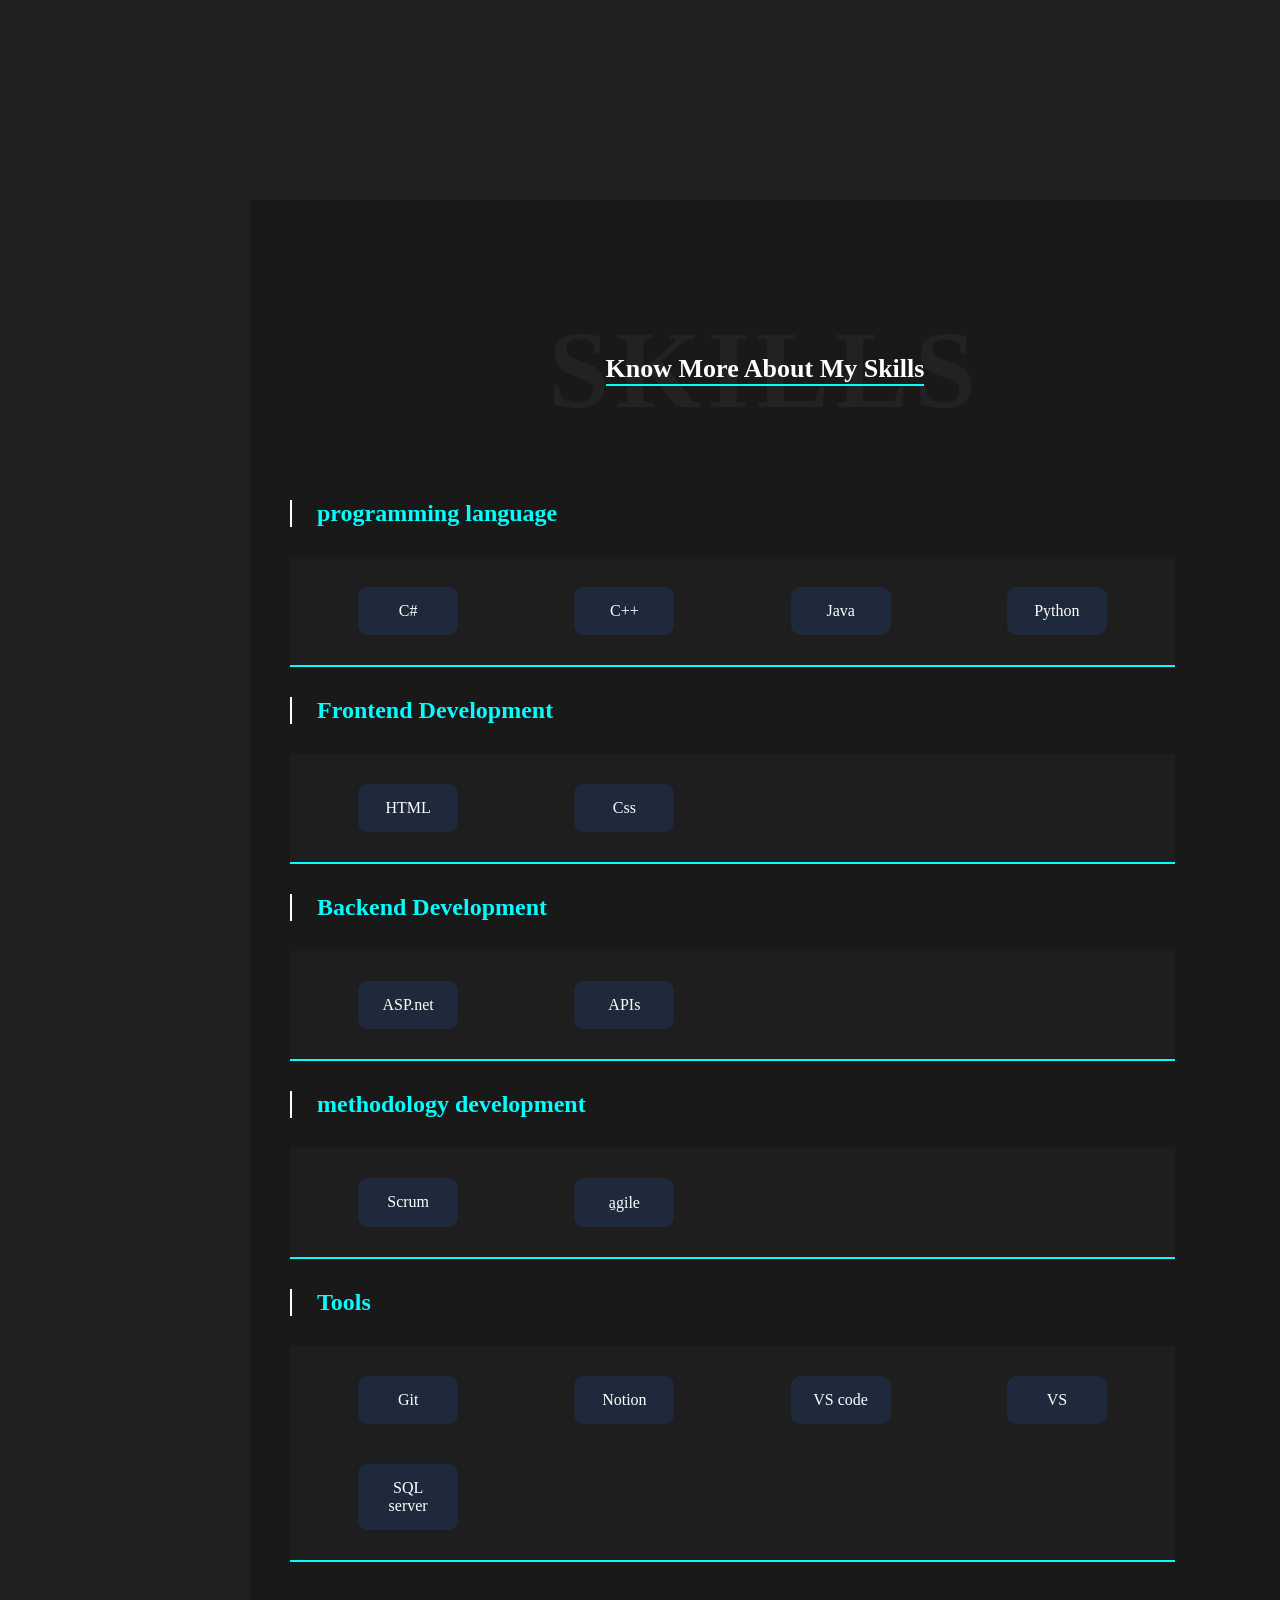
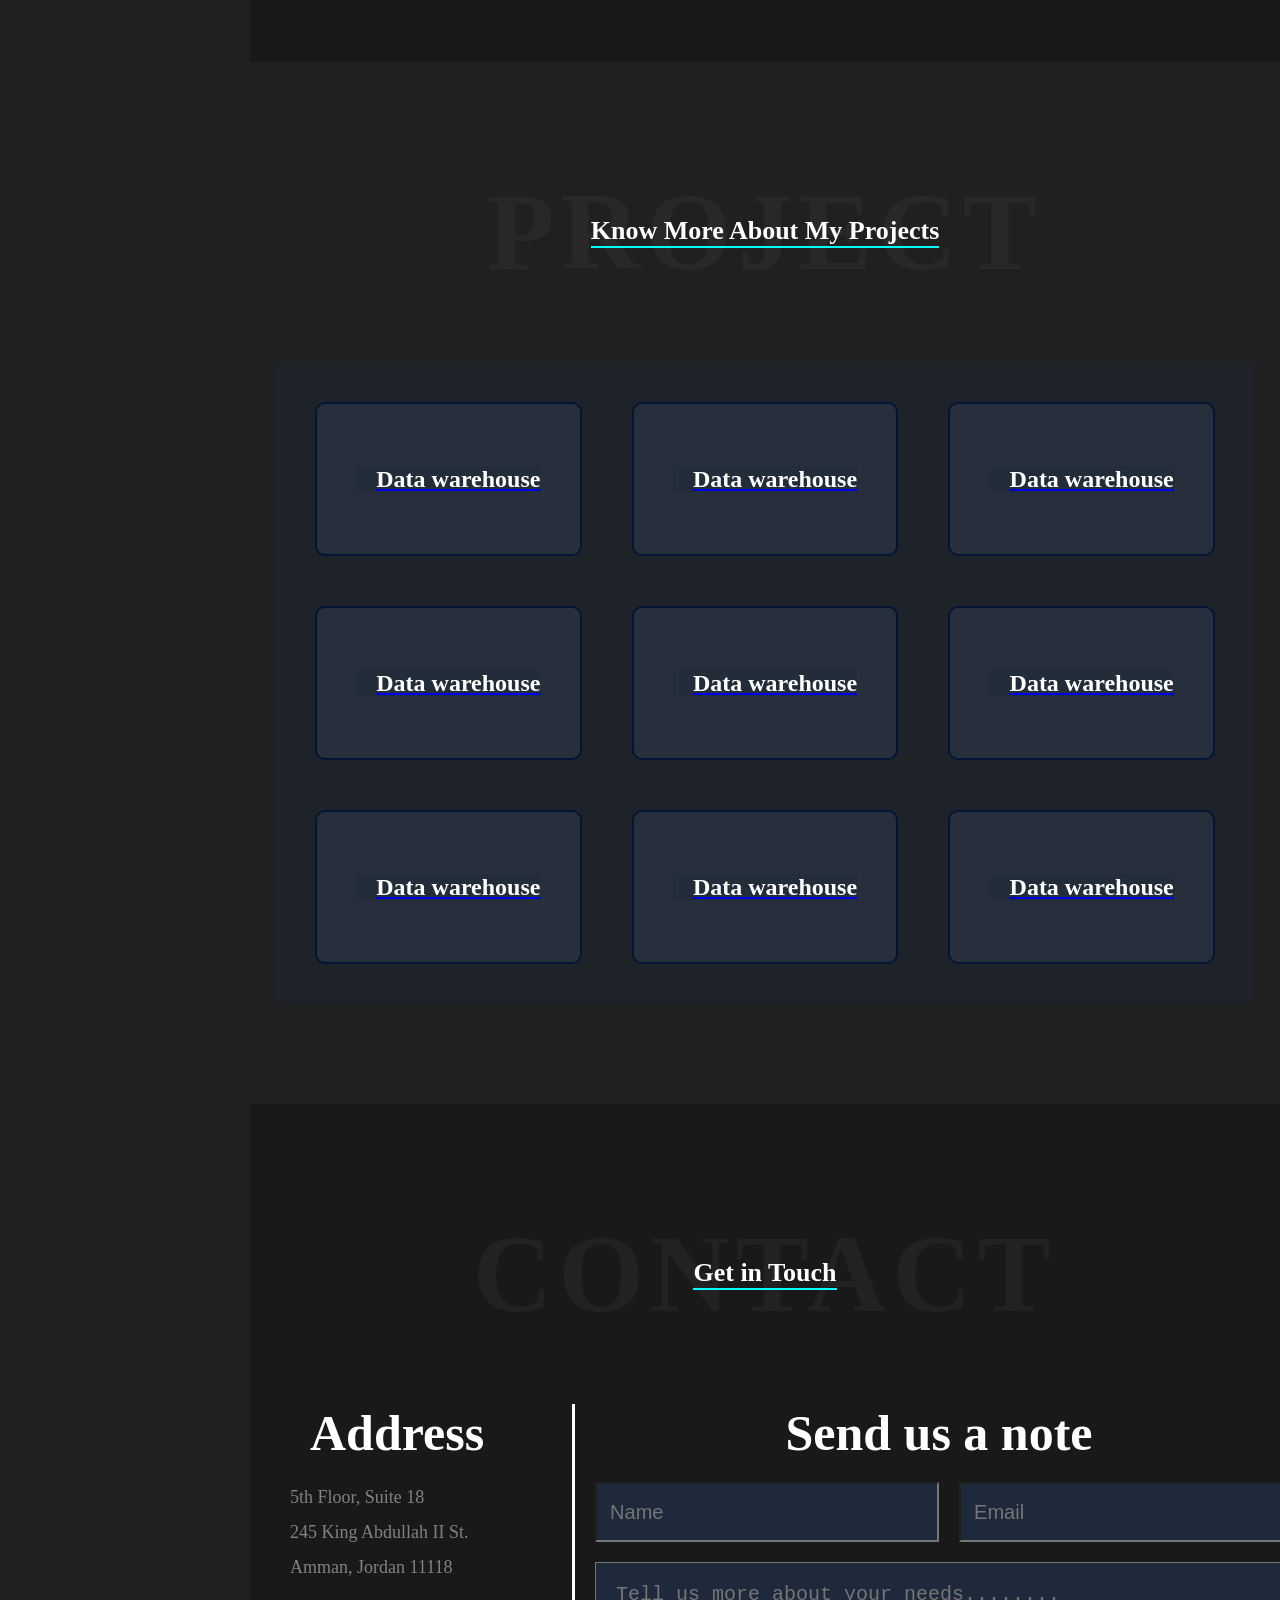
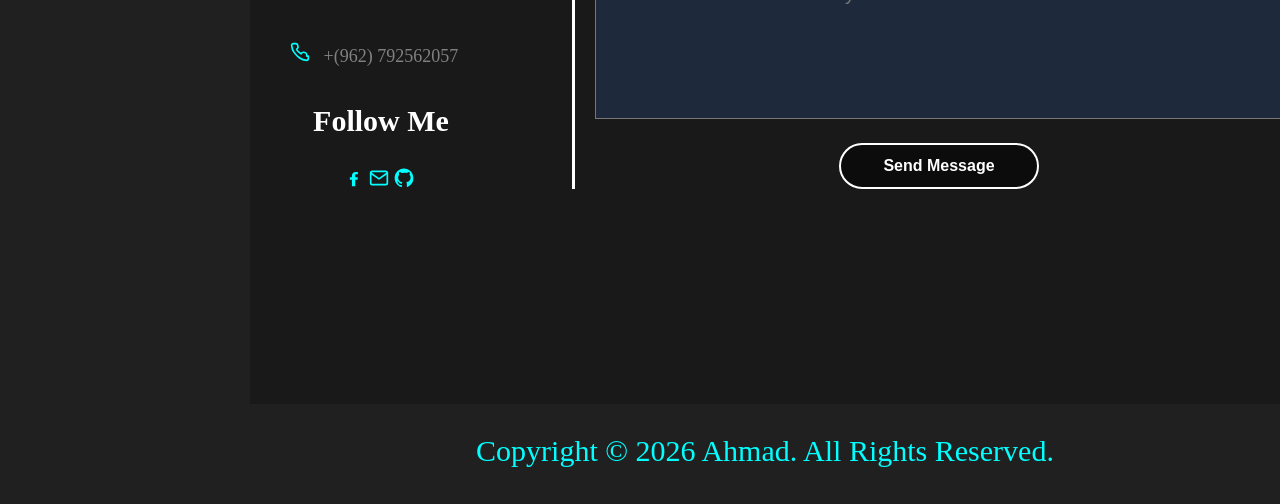
==== commit 51ac5c35: "Update Responcive file" ====
--- a/index.html
+++ b/index.html
@@ -74,7 +74,7 @@
             <p class="front">Know More About Me</p>
           </div>
 
-          <div class="contact">
+          <div class="contact" id="FirstCon">
             <div class="left">
               <h2>I'm <span id="Name">Ahmad Ayman</span>, a Web Developer</h2>
               <p>
@@ -86,7 +86,7 @@
             </div>
 
             <div class="right">
-              <div class="info-item">
+              <div class="info-item p1">
                 <span>
                   <svg
                     width="16"
@@ -115,7 +115,7 @@
                 </p>
               </div>
 
-              <div class="info-item">
+              <div class="info-item p2">
                 <span
                   ><svg
                     width="16"
@@ -137,7 +137,7 @@
                 </p>
               </div>
 
-              <div class="info-item">
+              <div class="info-item p3">
                 <span
                   ><svg
                     width="16"
@@ -186,88 +186,55 @@
           </div>
 
           <div class="skillsec">
+            <h2>programming language</h2>
             <article class="SkillsGroup">
-              <h2>programming language</h2>
-
-              <div class="SkillsGroup">
+
+              
                 <div class="skilliteam">C#</div>
                 <div class="skilliteam">C++</div>
                 <div class="skilliteam">Java</div>
                 <div class="skilliteam">Python</div>
-              </div>
+             
             </article>
 
+            <h2>Frontend Development</h2>
             <article class="SkillsGroup">
-              <h2>Frontend Development</h2>
-
-              <div class="SkillsGroup">
+
+             
                 <div class="skilliteam">HTML</div>
                 <div class="skilliteam">Css</div>
-              </div>
             </article>
 
+            <h2>Backend Development</h2>
             <article class="SkillsGroup">
-              <h2>Backend Development</h2>
-
-              <div class="SkillsGroup">
+
+              
                 <div class="skilliteam">ASP.net</div>
                 <div class="skilliteam">APIs</div>
-              </div>
+             
             </article>
 
+            <h2>methodology development</h2>
             <article class="SkillsGroup">
-              <h2>methodology development</h2>
-
-              <div class="SkillsGroup">
+
                 <div class="skilliteam">Scrum</div>
                 <div class="skilliteam">ِagile</div>
-              </div>
+             
             </article>
 
+            <h2>Tools</h2>
             <article class="SkillsGroup">
-              <h2>Tools</h2>
-
-              <div class="SkillsGroup">
+
+              
                 <div class="skilliteam">Git</div>
                 <div class="skilliteam">Notion</div>
                 <div class="skilliteam">VS code</div>
                 <div class="skilliteam">VS</div>
                 <div class="skilliteam">SQL server</div>
 
-              </div>
+           
             </article>
-            <article class="SkillsGroup">
-              <h2>Coursea</h2>
-              <div class="SkillsGroup">
-                <a href="https://programmingadvices.com" target="_blank">
-                  <div
-                    class="skilliteam"
-                    title="programming Advices Roadmap for Base programmings"
-                  >
-                    P.B Roadmap
-                  </div>
-                </a>
-                <a href="https://programmingadvices.com" target="_blank">
-                  <div
-                    class="skilliteam"
-                    title="programming Advices Roadmap for web programming"
-                  >
-                    web Roadmap
-                  </div>
-                </a>
-                <a
-                  href="https://youtu.be/9GVqKuTVANE?si=LKktSV5Y9J9GVNx5"
-                  target="_blank"
-                >
-                  <div
-                    class="skilliteam"
-                    title="this video for full cours about data waerhouse"
-                  >
-                    <small>data warehouse</small>
-                  </div>
-                </a>
-              </div>
-            </article>
+           
           </div>
         </section>
 
@@ -465,7 +432,7 @@
 
       <footer>
 
-        <p>Copyright © 2026 Ahmad. All Rights Reserved.</p>
+        <p id="Copyright">Copyright © 2026 Ahmad. All Rights Reserved.</p>
 
       </footer>
 </div>
--- a/CSS.css
+++ b/CSS.css
@@ -46,7 +46,7 @@
 }
 
 aside h2 {
-  margin: 0 0 20px 0;
+  margin: 0 0 80px 0;
   text-align: center;
   color: white;
   font-size: 22px;
@@ -56,7 +56,8 @@
   display: flex;
   flex-direction: column;
   align-items: center;
-  gap: 50px;
+  margin-top: 10px;
+  gap: 70px;
   list-style: none;
   padding: 0;
   margin: 0;
@@ -285,7 +286,7 @@
 .skillsec {
   display: flex;
   flex-direction: column;
-  gap: 20px;
+  gap: 30px;
   width: 100%;
   max-width: 1000px;
   height: 60%;
@@ -300,7 +301,7 @@
   height: 15%;
 }
 
-article > h2 {
+.skillsec > h2 {
   color: aqua;
   text-align: left;
   margin: 0;
@@ -311,24 +312,24 @@
 
 .SkillsGroup {
   display: grid;
-  grid-template-columns: repeat(6, 1fr);
-  gap: 30px;
-  width: 100%;
+  grid-template-columns: repeat(4, 1fr);
+  gap: 10px;
+  width: 90%;
   height: 12%;
   margin: 0%;
-  padding-left: 20px;
 }
 
 .skilliteam {
-  display: flex;
-  flex-direction: row;
+  display: inline;
   background: #1e293b;
   padding: 15px;
   justify-content: center;
+  text-align: center;
   border-radius: 10px;
-  width: 100px;
+  width: 70px;
   transition: 0.3s;
   color: white;
+  margin: 15px auto;
 }
 .skilliteam:hover {
   transform: translateY(-5px);
@@ -418,17 +419,17 @@
 }
 
 .conright > h2 {
-  padding-left: 20px;
   font-size: 50px;
   margin: 0%;
-  color: white;
-  text-align: left;
+  margin-bottom: 20px;
+  color: white;
+  text-align: center;
   padding: 0%;
 }
 
 .Grouptexts {
   display: flex;
-  gap: 25px;
+  gap: 20px;
   padding-left: 20px;
   height: 60px;
   padding-bottom: 20px;
@@ -450,10 +451,9 @@
 }
 
 #Conbut {
-  display: flex;
-  justify-content: center;
-  color: white;
-  margin-left: 270px; /*هاي مشكلة ثانية مش عارف ليه ما اشتغل */
+  display: block;
+  margin: 20px auto 0 auto;
+  color: white;
 }
 #Conbut:hover {
   color: black;
@@ -461,7 +461,7 @@
 .icon {
   display: flex;
   height: 20px;
-  width: 100px;
+  width: 100%;
   gap: 5px;
   justify-content: center;
 }
@@ -470,11 +470,13 @@
   display: flex;
   justify-content: center;
   margin-left: 250px;
-  width: calc(100vw - 250px);
   background-color: rgb(32, 32, 32);
   height: 100px;
   color: aqua;
 }
+footer > p {
+  font-size: 30px;
+}
 .ancher-text {
   color: white;
   text-decoration: none;
@@ -482,108 +484,45 @@
   font-weight: bold;
 }
 
-@media (max-width: 900px) {
-  aside {
-    width: 200px;
-  }
-  main {
-    margin-left: 200px;
-    width: calc(100vw - 200px);
-    min-height: 100vh;
-  }
-  .Bgtext {
-    font-size: 80px;
-    font-weight: 900;
-    letter-spacing: 4px;
-  }
-  .front {
-    font-size: 20px;
-  }
-  section {
-    padding: 100px 30px;
-  }
+@media (max-width: 1024px) {
+  .ProjectsGroup {
+    grid-template-columns: repeat(2, 225px);
+    width: 550px;
+    gap: 50px;
+    padding: 40px 30px;
+  }
+
   .Name {
-    font-size: 60px;
-  }
-  .left h2 {
-    font-size: 30px;
-  }
-  .left p {
-    font-size: 14px;
-    line-height: 1.3;
-  }
-  svg {
-    width: 18px;
-    height: 18px;
-  }
-  .right .info-item span {
-    font-size: 11px;
-  }
-
-  article > h2 {
-    padding-left: 22px;
-  }
-
-  .SkillsGroup {
-    display: grid;
-    grid-template-columns: repeat(5, 1fr);
-  }
-
-  .skilliteam {
-    padding: 13px;
-    width: 80px;
-  }
-  .ProjectsGroup {
-    width: 500px;
-    grid-template-columns: repeat(2, 1fr);
-    gap: 40px;
-    padding: 40px 30px;
-  }
-  .ProjectIteam > h2 {
-    padding: 0%;
-    padding-left: 17px;
-  }
-  .contact {
-    padding: 0px 30px 20px 0px;
-    gap: 85px;
-  }
+    font-size: 62px;
+  }
+
   .conleft > h2 {
     padding-left: 17px;
     font-size: 35px;
   }
   .conleft > p {
-    font-size: 15px;
+    font-size: 18px;
     line-height: 25px;
   }
   .conright > h2 {
     padding-left: 17px;
-    font-size: 30px;
+    font-size: 35px;
     margin-left: 10px;
   }
-  .Grouptexts > .text {
-    width: 175px;
+  .Grouptexts .text {
+    width: 145px;
     font-size: 17px;
   }
   textarea {
-    width: 350px;
+    width: 290px;
     font-size: 18px;
     padding: 18px;
   }
-  #Conbut {
-    margin-left: 130px;
-  }
-  .ancher-text {
-    font-size: 13px;
-  }
-  h3 {
-    font-size: 20px;
-  }
-}
-
-@media (max-width: 650px) {
+}
+
+@media (max-width: 850px) {
   nav {
     display: flex;
-    gap: 20px;
     width: 100vw;
     height: 100px;
     position: fixed;
@@ -594,7 +533,7 @@
 
   nav ul {
     display: flex;
-    gap: 20px;
+    gap: 15px;
     list-style: none;
     margin: 0;
     padding: 0;
@@ -602,16 +541,15 @@
     margin: auto;
   }
 
-  nav ul li {
-    display: flex;
-  }
-
   nav ul li a {
     color: white;
     text-decoration: none;
     font-size: 18px;
     transition: 0.3s ease;
   }
+  ul li a:hover {
+    color: aqua;
+  }
   aside {
     width: 150px;
     display: none;
@@ -624,6 +562,100 @@
   }
 
   .Bgtext {
+    font-size: 80px;
+    font-weight: 900;
+    letter-spacing: 4px;
+  }
+  .front {
+    font-size: 20px;
+  }
+  section {
+    padding: 100px 30px;
+  }
+  .Name {
+    font-size: 60px;
+  }
+  .left h2 {
+    font-size: 30px;
+  }
+  .left p {
+    font-size: 14px;
+    line-height: 1.3;
+  }
+  svg {
+    width: 18px;
+    height: 18px;
+  }
+  .right .info-item span {
+    font-size: 11px;
+  }
+
+  article > h2 {
+    padding-left: 22px;
+  }
+
+  .SkillsGroup {
+    display: grid;
+    grid-template-columns: repeat(3, 1fr);
+  }
+
+  .skilliteam {
+    padding: 13px;
+    width: 80px;
+  }
+  .ProjectsGroup {
+    width: 500px;
+    grid-template-columns: repeat(2, 1fr);
+    gap: 40px;
+    padding: 40px 30px;
+  }
+  .ProjectIteam > h2 {
+    padding: 0%;
+    padding-left: 17px;
+  }
+  .contact {
+    padding: 0px 30px 20px 0px;
+    gap: 85px;
+  }
+  .conleft > h2 {
+    padding-left: 17px;
+    font-size: 35px;
+  }
+  .conleft > p {
+    font-size: 15px;
+    line-height: 25px;
+  }
+  .conright > h2 {
+    padding-left: 17px;
+    font-size: 30px;
+    margin-left: 10px;
+  }
+  .Grouptexts > .text {
+    width: 25%;
+    font-size: 17px;
+  }
+  textarea {
+    width: 350px;
+    font-size: 18px;
+    padding: 18px;
+  }
+  #Conbut {
+    margin-left: 130px;
+  }
+  .ancher-text {
+    font-size: 13px;
+  }
+}
+@media (max-width: 640px) {
+  nav ul {
+    gap: 12px;
+  }
+
+  nav ul li a {
+    font-size: 18px;
+  }
+
+  .Bgtext {
     font-size: 75px;
     font-weight: 900;
     letter-spacing: 2px;
@@ -637,7 +669,7 @@
     padding: 100px 20px;
   }
   .Name {
-    font-size: 40px;
+    font-size: 30px;
   }
   .left h2 {
     font-size: 24px;
@@ -660,13 +692,15 @@
   }
 
   .SkillsGroup {
-    display: flex;
-    flex-wrap: wrap;
+    display: grid;
+    grid-template-columns: repeat(3, 1fr);
     margin-right: 20px;
+    width: auto;
   }
   .skilliteam {
     padding: 10px;
-    width: 50px;
+    width: auto;
+    min-width: 100px;
   }
   .ProjectsGroup {
     width: 300px;
@@ -681,28 +715,34 @@
   .contact {
     padding: 0px 20px 20px 0px;
     gap: 65px;
-  }
+    flex-direction: column;
+  }
+
   .conleft > h2 {
     padding-left: 13px;
     font-size: 20px;
   }
   .conleft > p {
-    font-size: 10px;
-    line-height: 15px;
-    color: rgba(184, 184, 184, 0.658);
+    font-size: 20px;
+    line-height: 20px;
+  }
+
+  .conright {
+    border: none;
   }
 
   .conright > h2 {
-    padding-left: 15px;
+    margin: 15px;
     font-size: 20px;
   }
+
   .Grouptexts > .text {
-    width: 135px;
+    width: 155px;
     font-size: 15px;
   }
 
   textarea {
-    width: 250px;
+    width: 310px;
     font-size: 15px;
     padding: 15px;
   }
@@ -712,12 +752,141 @@
     font-size: 14px;
     padding: 10px;
   }
-  h3 {
-    font-size: 1px;
-  }
+
   footer > p {
     text-align: center;
-    margin-right: 200px;
+  }
+  .ancher-text {
+    font-size: 10px;
+  }
+  #Conbut {
+    color: white;
+    margin: auto;
+    margin-top: 15px;
+    width: 150px;
+  }
+
+  .left {
+    width: 100%;
+  }
+  .right {
+    display: grid;
+    grid-template-columns: 1fr auto;
+    grid-template-areas:
+      "p1 p1"
+      "p2 btn"
+      "p3 p3";
+    gap: 50px;
+  }
+
+  .p1 {
+    grid-area: p1;
+  }
+  .p2 {
+    grid-area: p2;
+  }
+  .p3 {
+    grid-area: p3;
+  }
+  .btn {
+    grid-area: btn;
+    margin-left: 40px;
+  }
+}
+@media (max-width: 450px) {
+  nav ul {
+    gap: 10px;
+  }
+
+  nav ul li a {
+    font-size: 16px;
+  }
+  .conright {
+    display: grid;
+    grid-template-columns: 1fr;
+  }
+  .Grouptexts {
+    flex-direction: column;
+  }
+  .Grouptexts > .text {
+    width: 145px;
+    height: 150px;
+    font-size: 15px;
+  }
+
+  textarea {
+    width: 120px;
+    font-size: 12px;
+    padding: 15px;
+  }
+  footer > p {
+    justify-content: start;
+    margin-left: 10px;
     white-space: nowrap;
-  }
-}
+    font-size: 13px;
+    width: 100%;
+  }
+  .Bgtext {
+    font-size: 60px;
+  }
+  .front {
+    font-size: 16px;
+    border-bottom: aqua solid 1px;
+  }
+
+  .SkillsGroup {
+    grid-template-columns: repeat(2, 1fr);
+  }
+
+  .skilliteam {
+    width: 25%;
+    min-width: 75px;
+  }
+  .contact {
+    flex-direction: column;
+  }
+  .conleft {
+    width: 100%;
+  }
+  .conleft > p {
+    font-size: 20px;
+    line-height: 20px;
+  }
+  .conleft > h3 {
+    display: none;
+  }
+  .icon {
+    gap: 15px;
+  }
+  .conright {
+    border: none;
+    width: 80%;
+    text-align: left;
+  }
+
+  .conright > h2 {
+    text-align: center;
+
+    font-size: 20px;
+    margin: 0%;
+    color: white;
+    text-align: left;
+    padding: auto;
+    margin: 0px 0px 20px 5px;
+  }
+  .Grouptexts {
+    height: 30px;
+    padding-bottom: 20px;
+  }
+  .Grouptexts > .text {
+    width: 150px;
+    font-size: 15px;
+  }
+  textarea {
+    width: 210px;
+    font-size: 15px;
+    margin: 20px;
+    margin-bottom: 0%;
+    margin-top: 25px;
+  }
+}
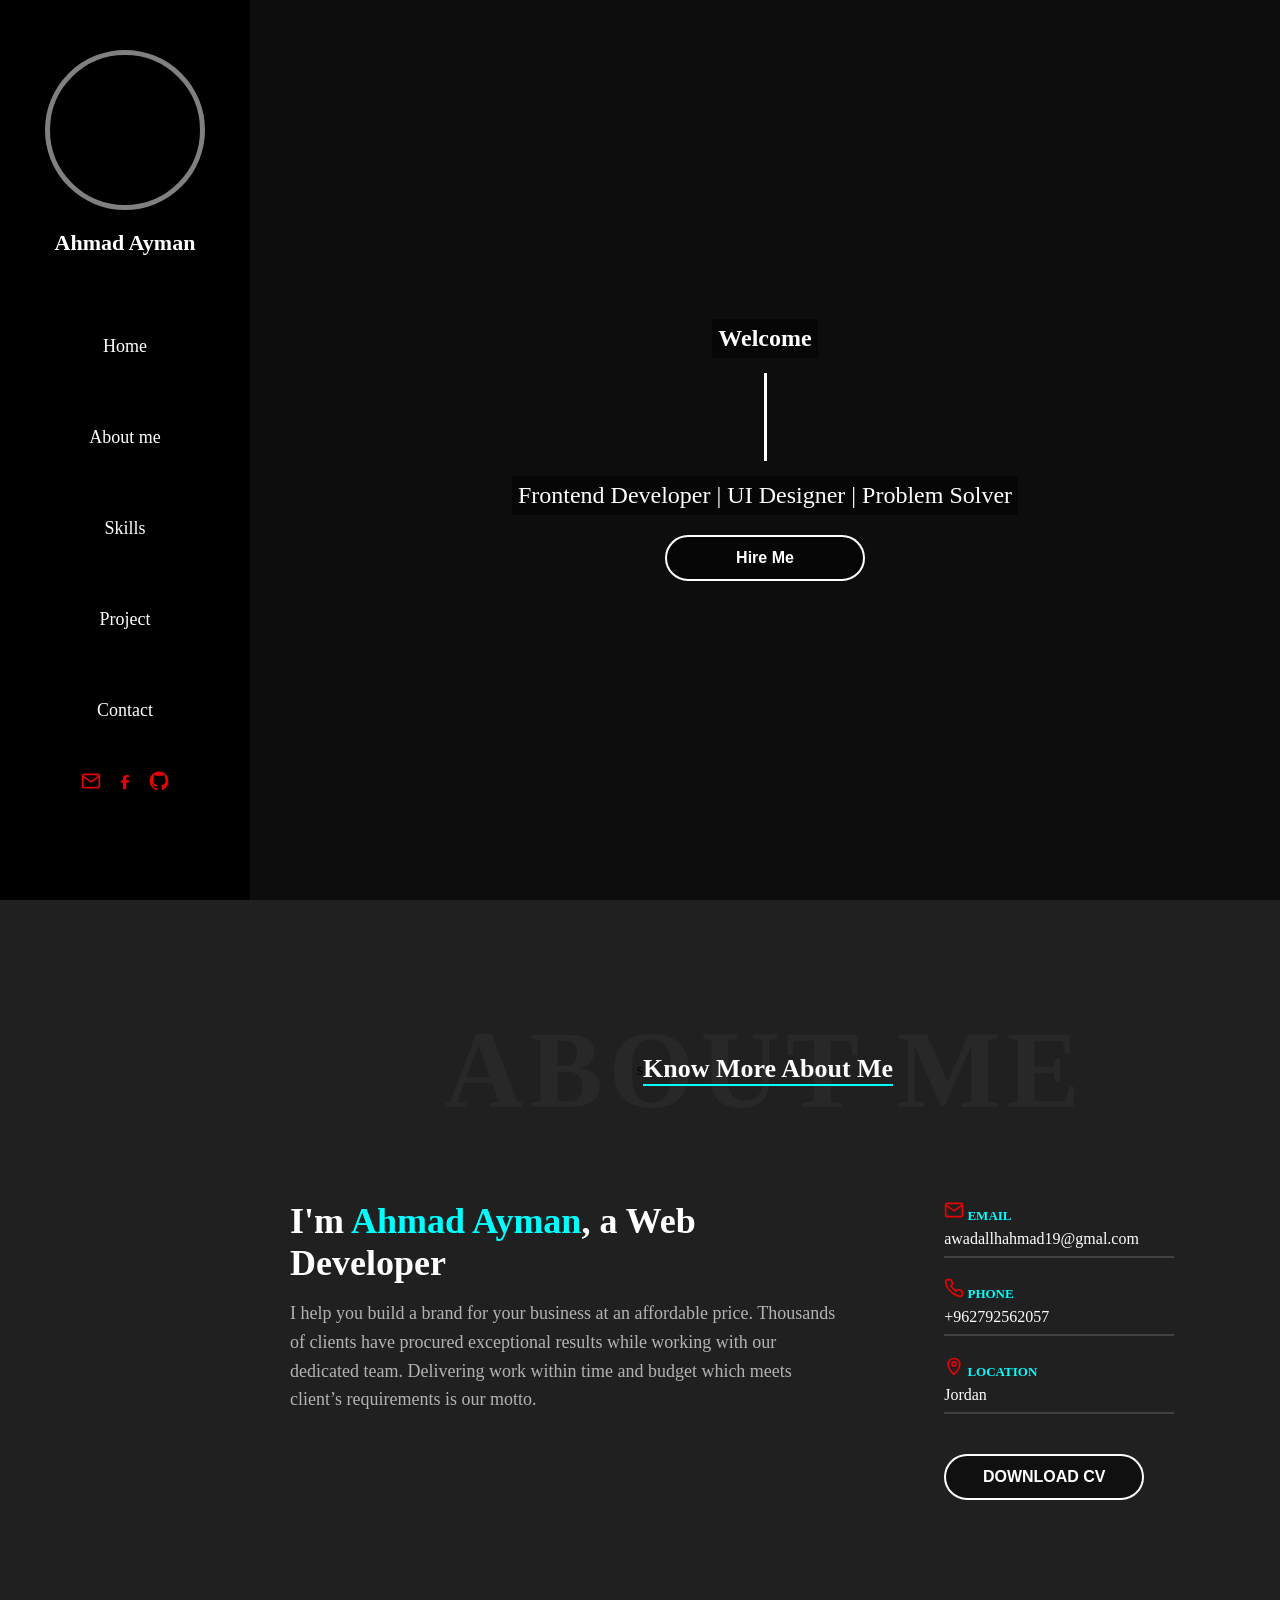
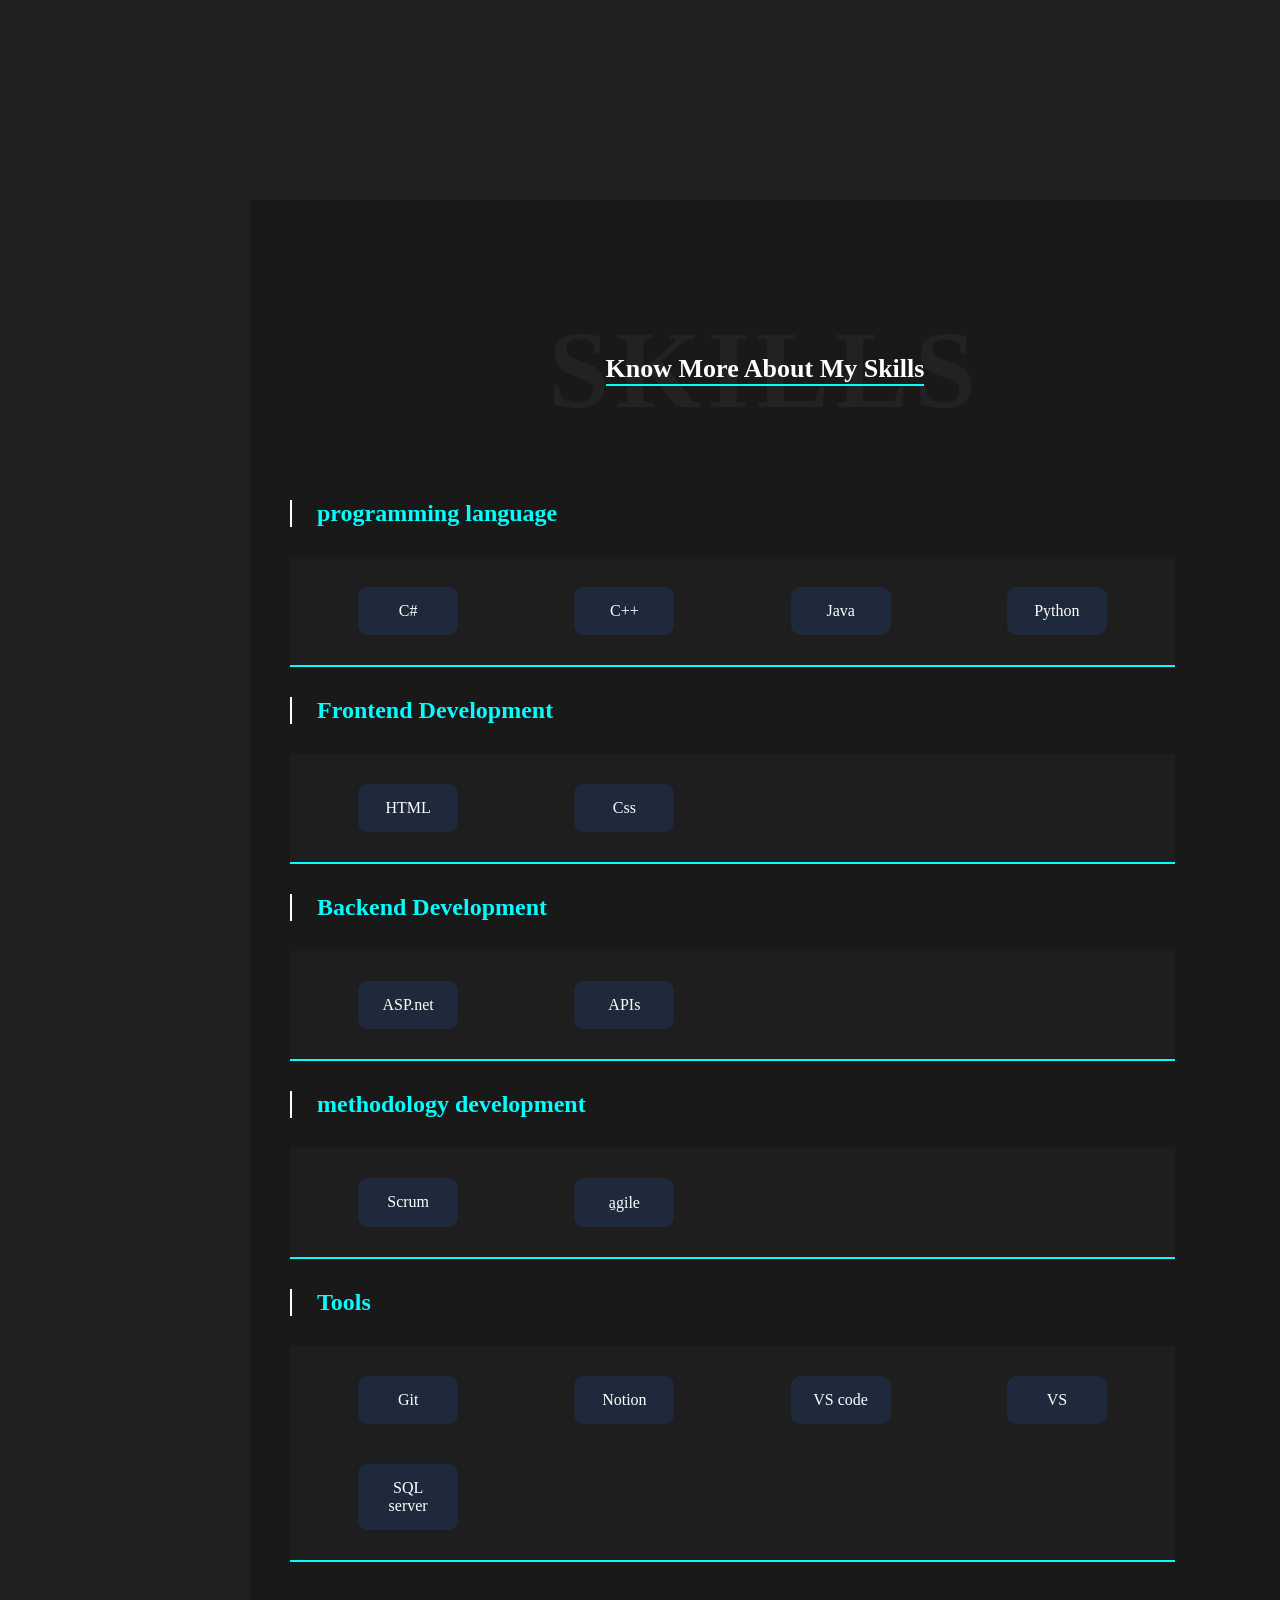
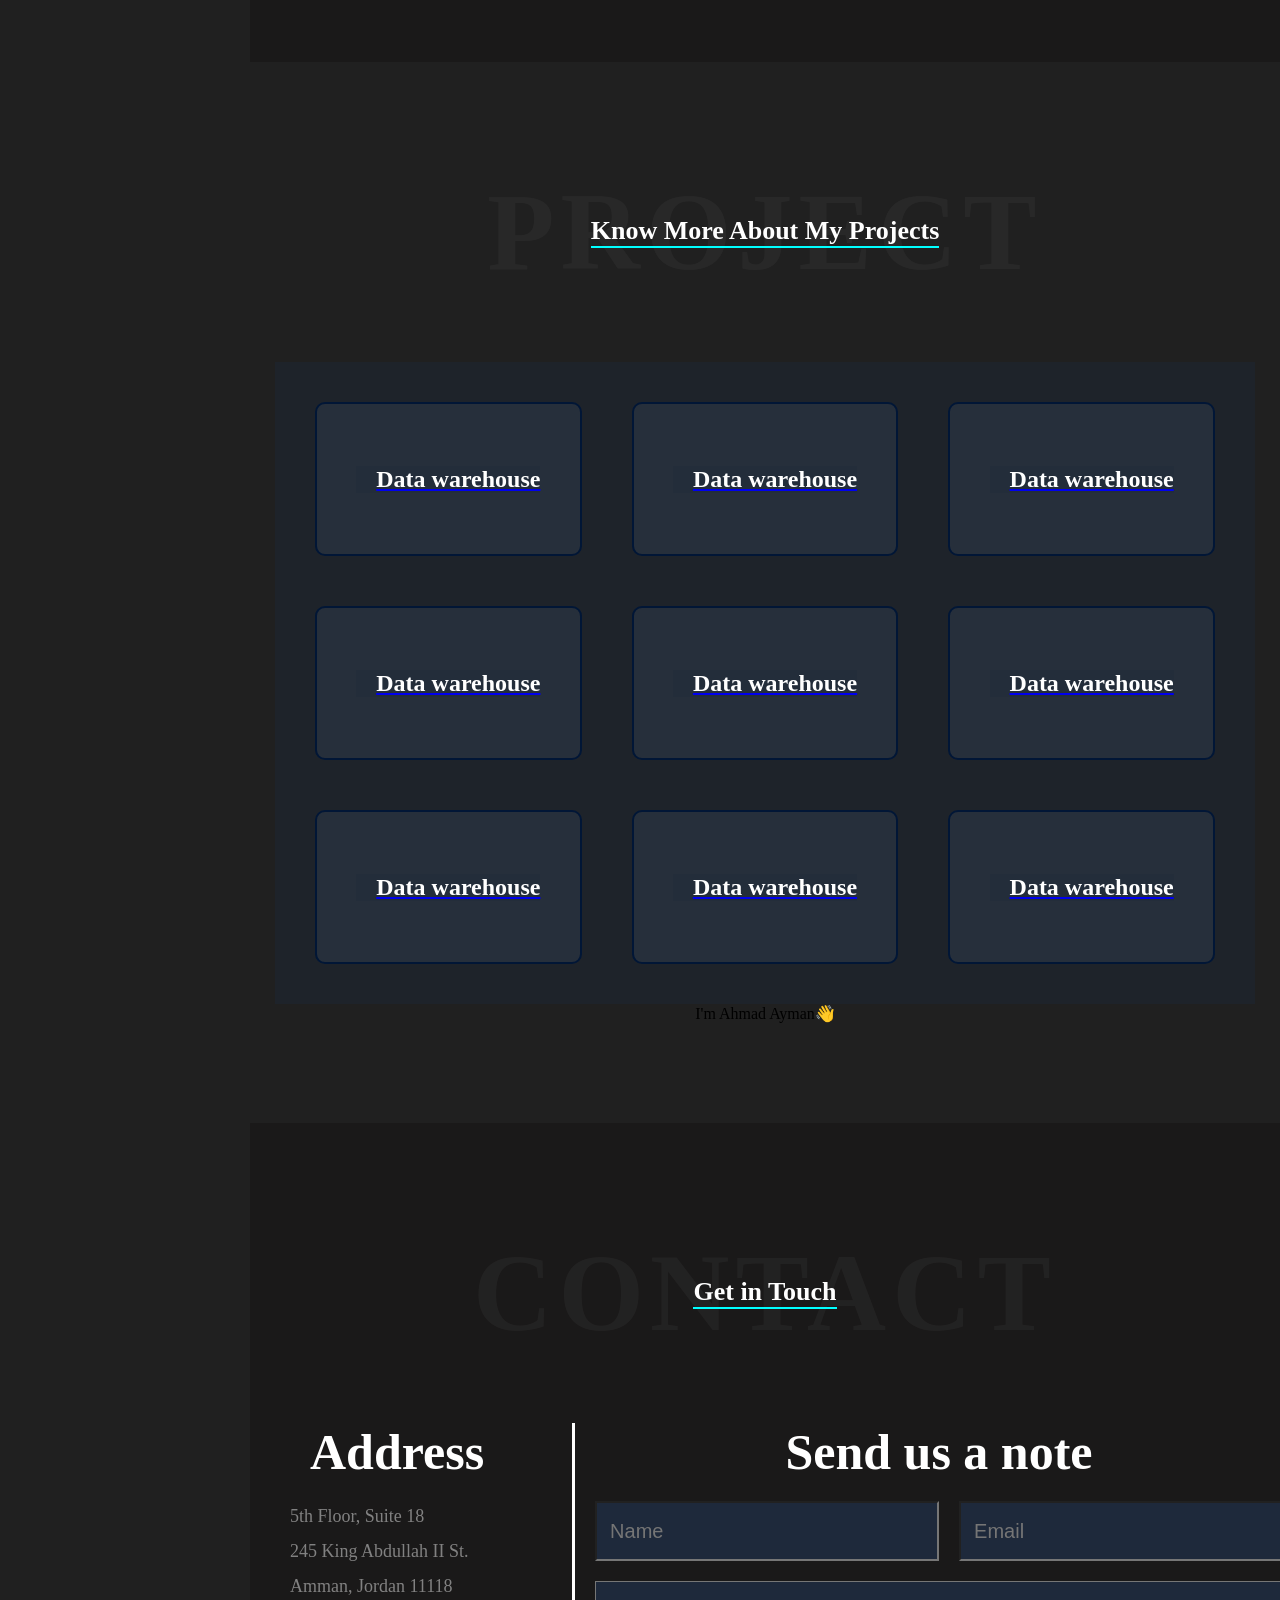
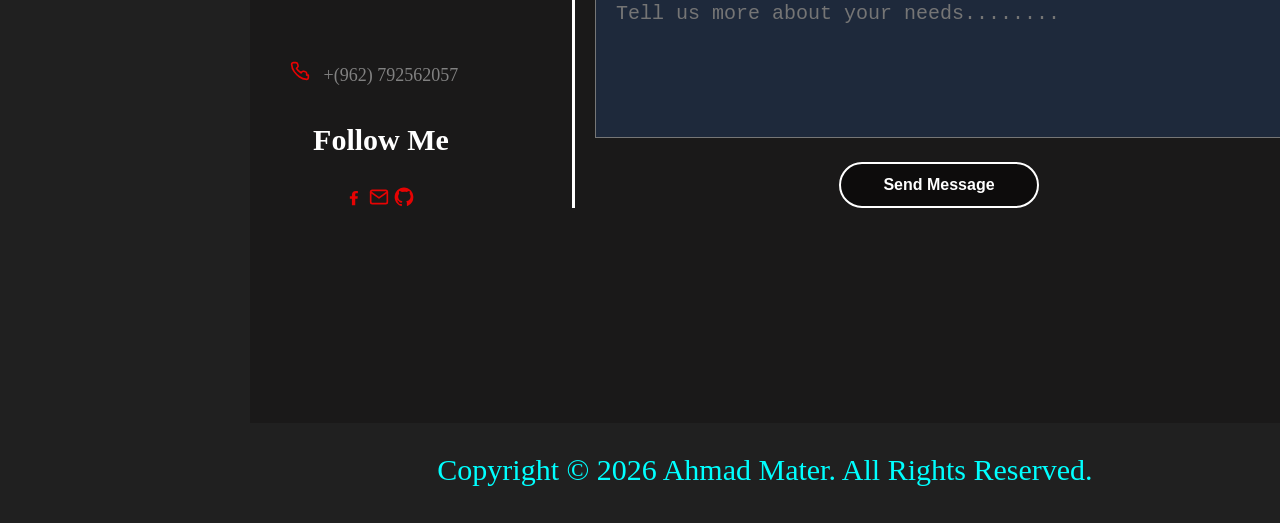
==== commit 811ec23a: "dfdb" ====
--- a/index.html
+++ b/index.html
@@ -352,7 +352,8 @@
                 <h2>Data warehouse</h2>
               </div>
             </a>
-          </div>
+          </div>I'm Ahmad Ayman👋
+
         </section>
 
         <section class="section2">
@@ -432,7 +433,7 @@
 
       <footer>
 
-        <p id="Copyright">Copyright © 2026 Ahmad. All Rights Reserved.</p>
+        <p id="Copyright">Copyright © 2026 Ahmad Mater. All Rights Reserved.</p>
 
       </footer>
 </div>
--- a/CSS.css
+++ b/CSS.css
@@ -17,7 +17,7 @@
 svg {
   width: 20px;
   height: 20px;
-  color: aqua;
+  color: rgb(230, 3, 3);
 }
 
 aside {
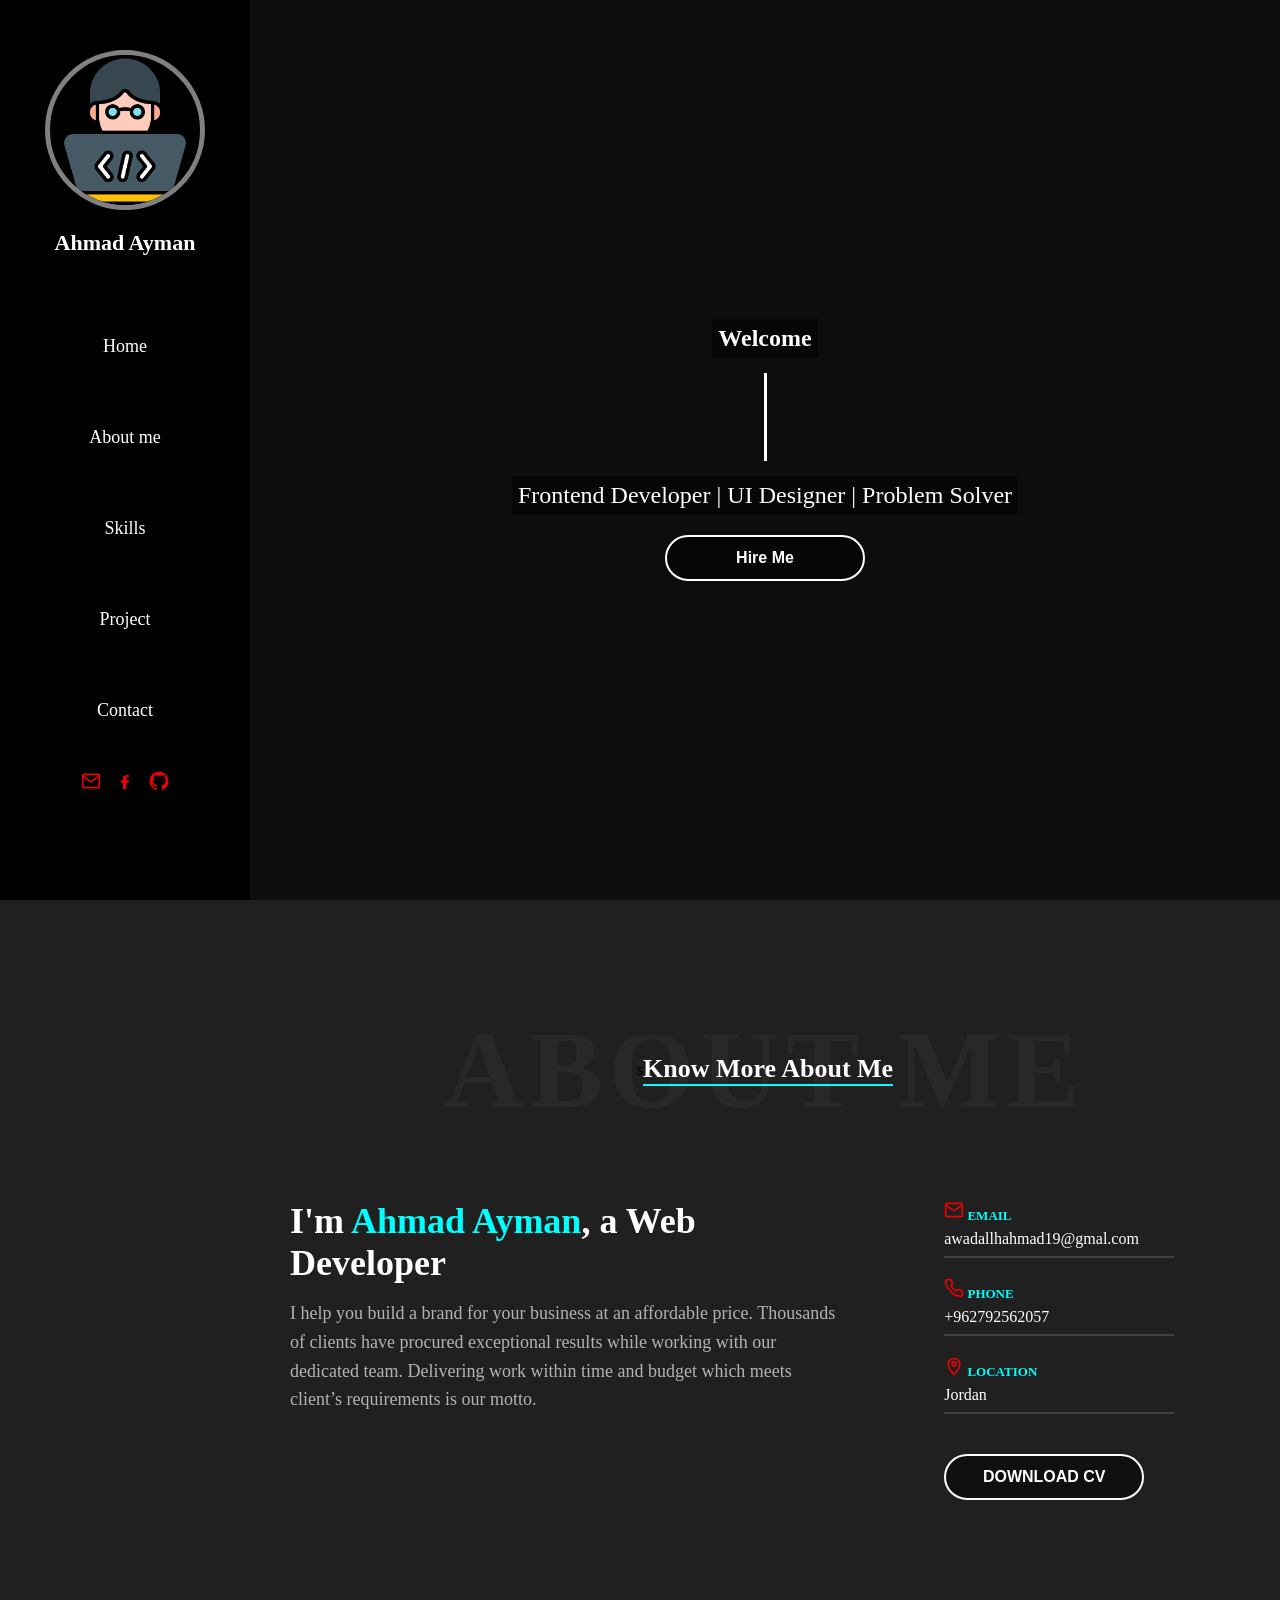
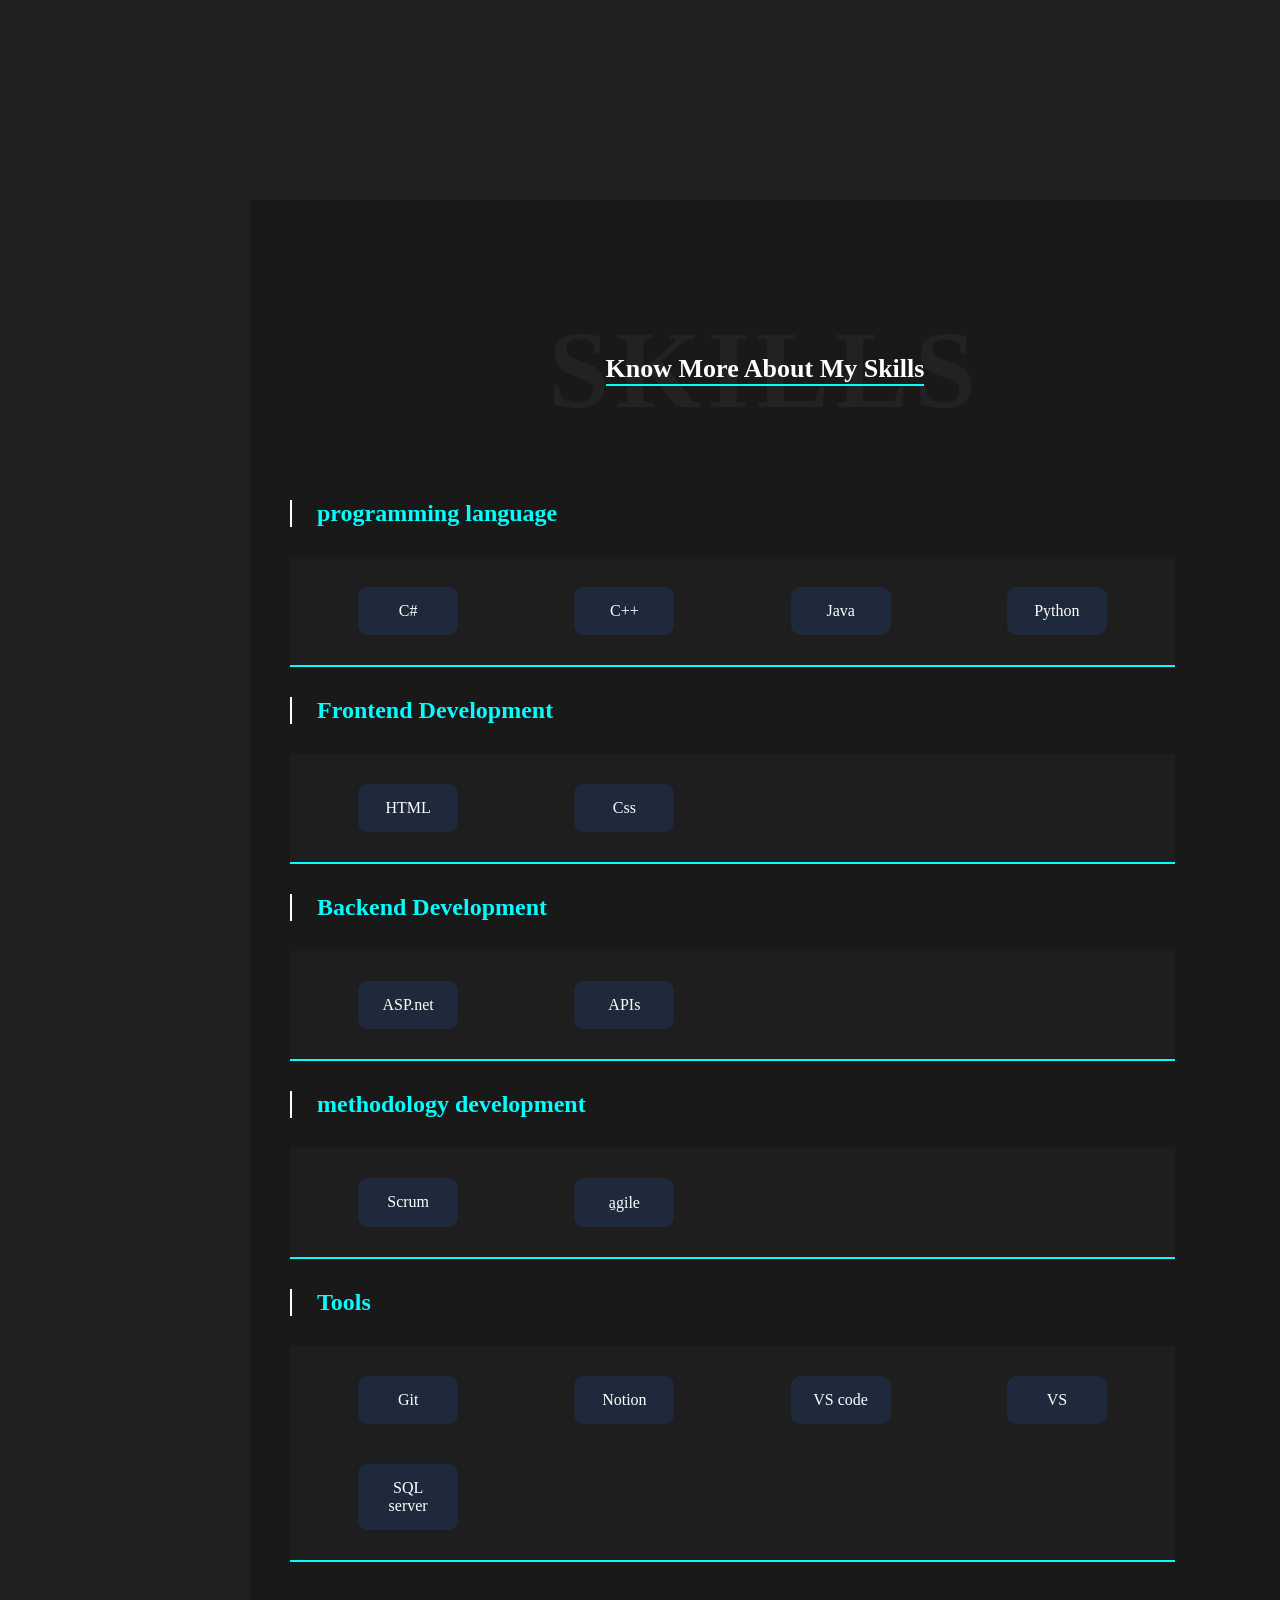
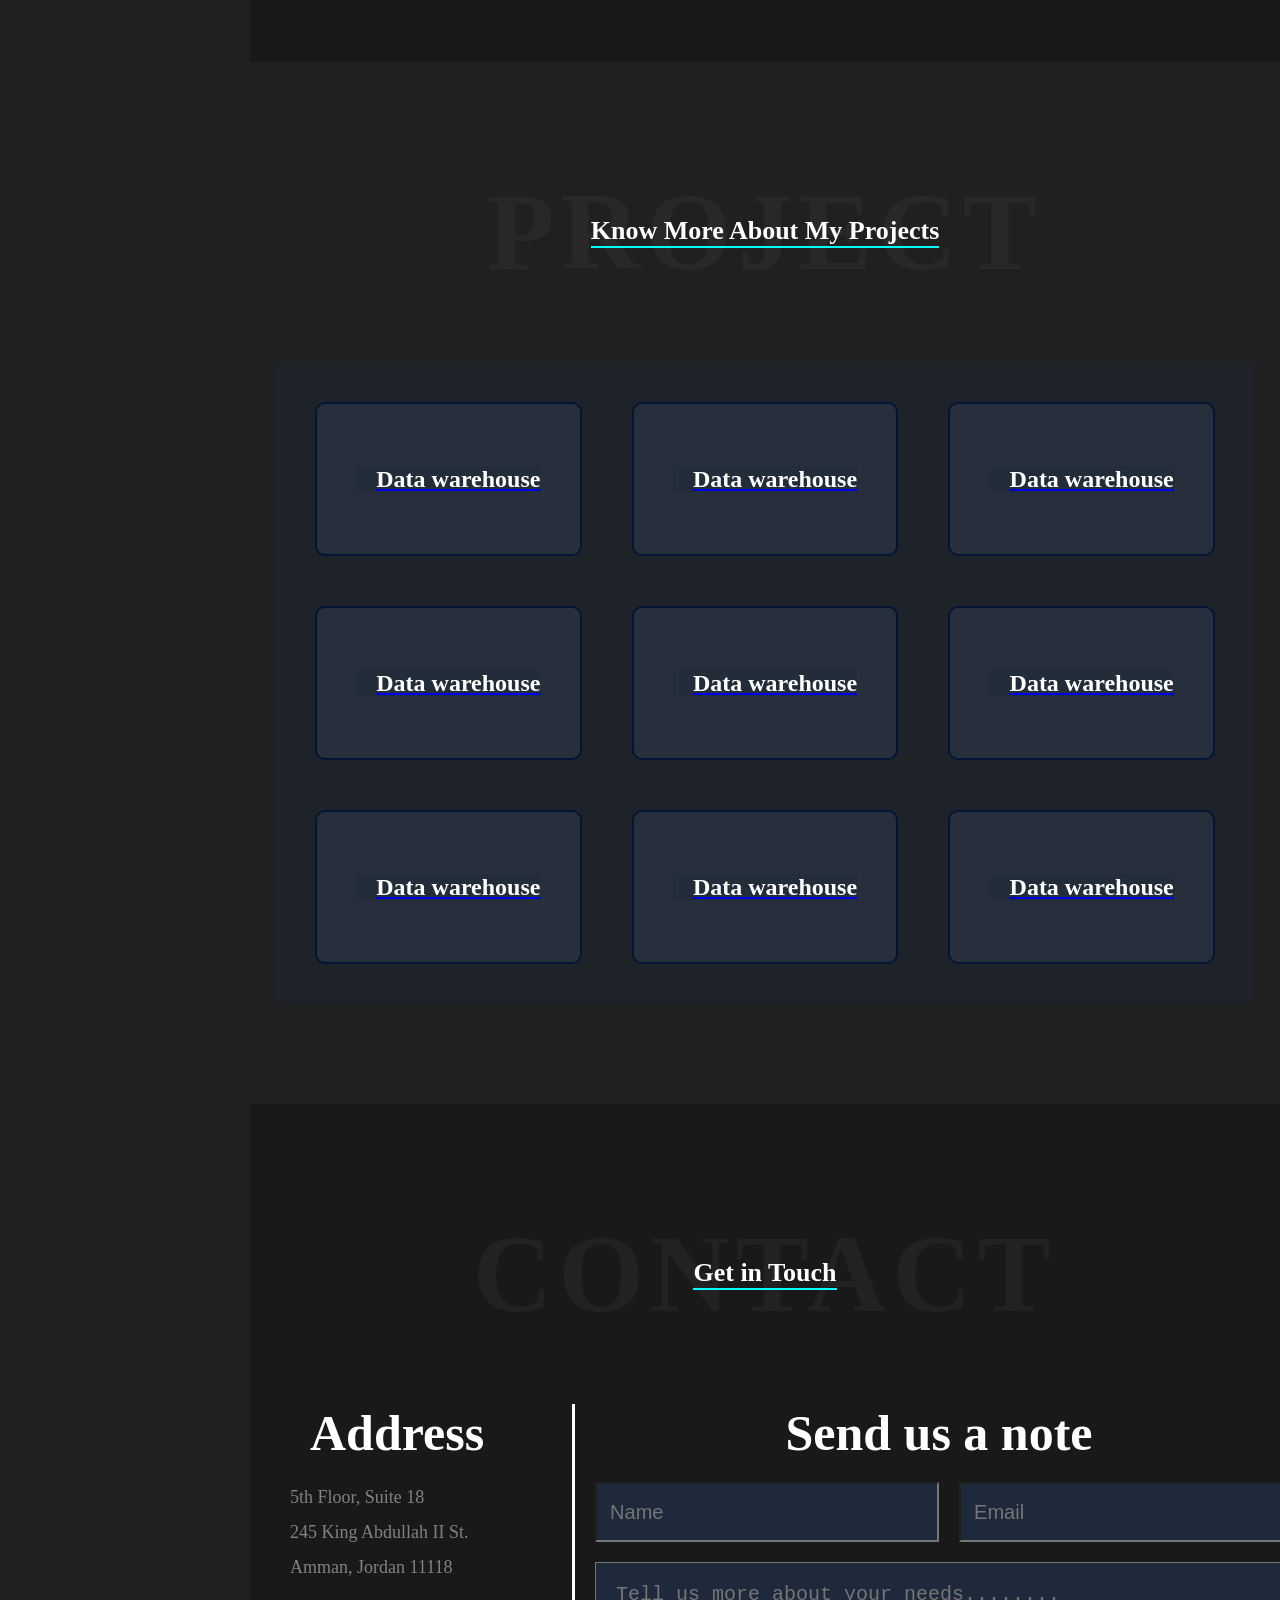
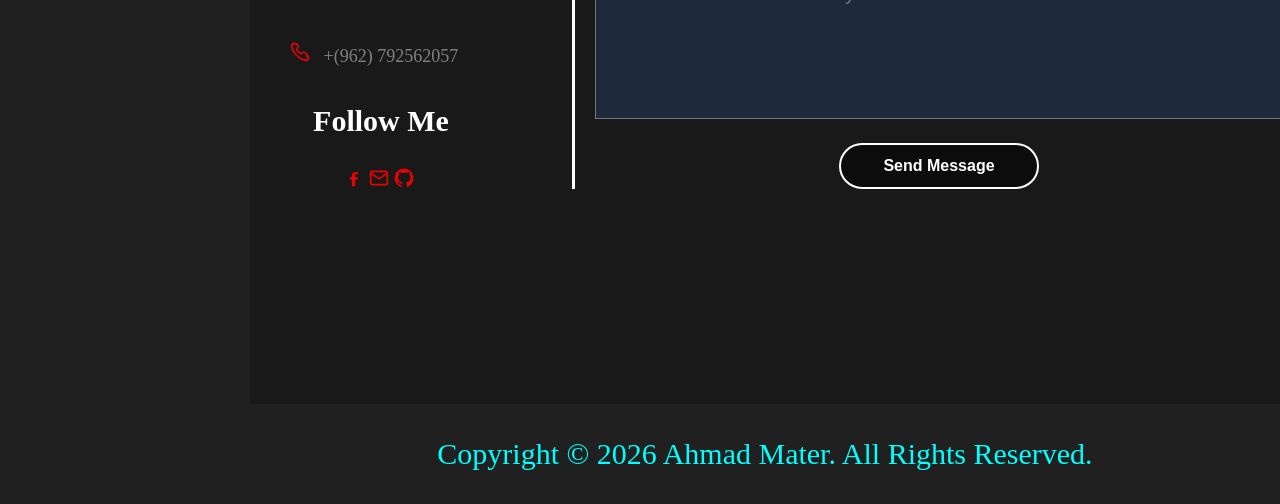
==== commit 7de6b3ef: "add static image" ====
--- a/index.html
+++ b/index.html
@@ -13,7 +13,7 @@
       <aside>
         <img
           alt="Person Image"
-          src="https://scontent.famm11-1.fna.fbcdn.net/v/t39.30808-6/479738442_1200147848412786_1899598125362794508_n.jpg?_nc_cat=102&ccb=1-7&_nc_sid=6ee11a&_nc_eui2=AeG9vc8IP_rgJgXqvOHsKUBAY4x_Cf8XkX5jjH8J_xeRfuE2LUIc2fv5ap8rD4Zz3wngZBQvYURKFa4lJYDsbMwI&_nc_ohc=lRRiQLScELIQ7kNvwGzbUFl&_nc_oc=AdrUSd_HMiMdcCHTFMF4ijNbt9puVLEWZwvHO70Sbl8oWNC98H2zGONnv40EWPdZavw&_nc_zt=23&_nc_ht=scontent.famm11-1.fna&_nc_gid=_l1VU5XDMCAhI7mC2MX_yQ&_nc_ss=7b2a8&oh=00_Af71xWXU7r5yUJ675JiZgAy_ILkefrlO4UAvN5WH0quqJw&oe=6A14FE44"
+          src="./assets/programmer.png"
         />
         <h2>Ahmad Ayman</h2>
         <ul>
@@ -352,7 +352,7 @@
                 <h2>Data warehouse</h2>
               </div>
             </a>
-          </div>I'm Ahmad Ayman👋
+          </div>
 
         </section>
 
--- a/CSS.css
+++ b/CSS.css
@@ -469,13 +469,17 @@
 footer {
   display: flex;
   justify-content: center;
+  align-items: center;
   margin-left: 250px;
+  width: calc(100vw - 250px);
   background-color: rgb(32, 32, 32);
   height: 100px;
   color: aqua;
 }
 footer > p {
   font-size: 30px;
+  margin: 0;
+  text-align: center;
 }
 .ancher-text {
   color: white;
@@ -561,6 +565,11 @@
     margin-left: 0;
   }
 
+  footer {
+    margin-left: 0;
+    width: 100vw;
+  }
+
   .Bgtext {
     font-size: 80px;
     font-weight: 900;
@@ -820,9 +829,9 @@
     padding: 15px;
   }
   footer > p {
-    justify-content: start;
-    margin-left: 10px;
-    white-space: nowrap;
+    margin: 0;
+    text-align: center;
+    white-space: normal;
     font-size: 13px;
     width: 100%;
   }
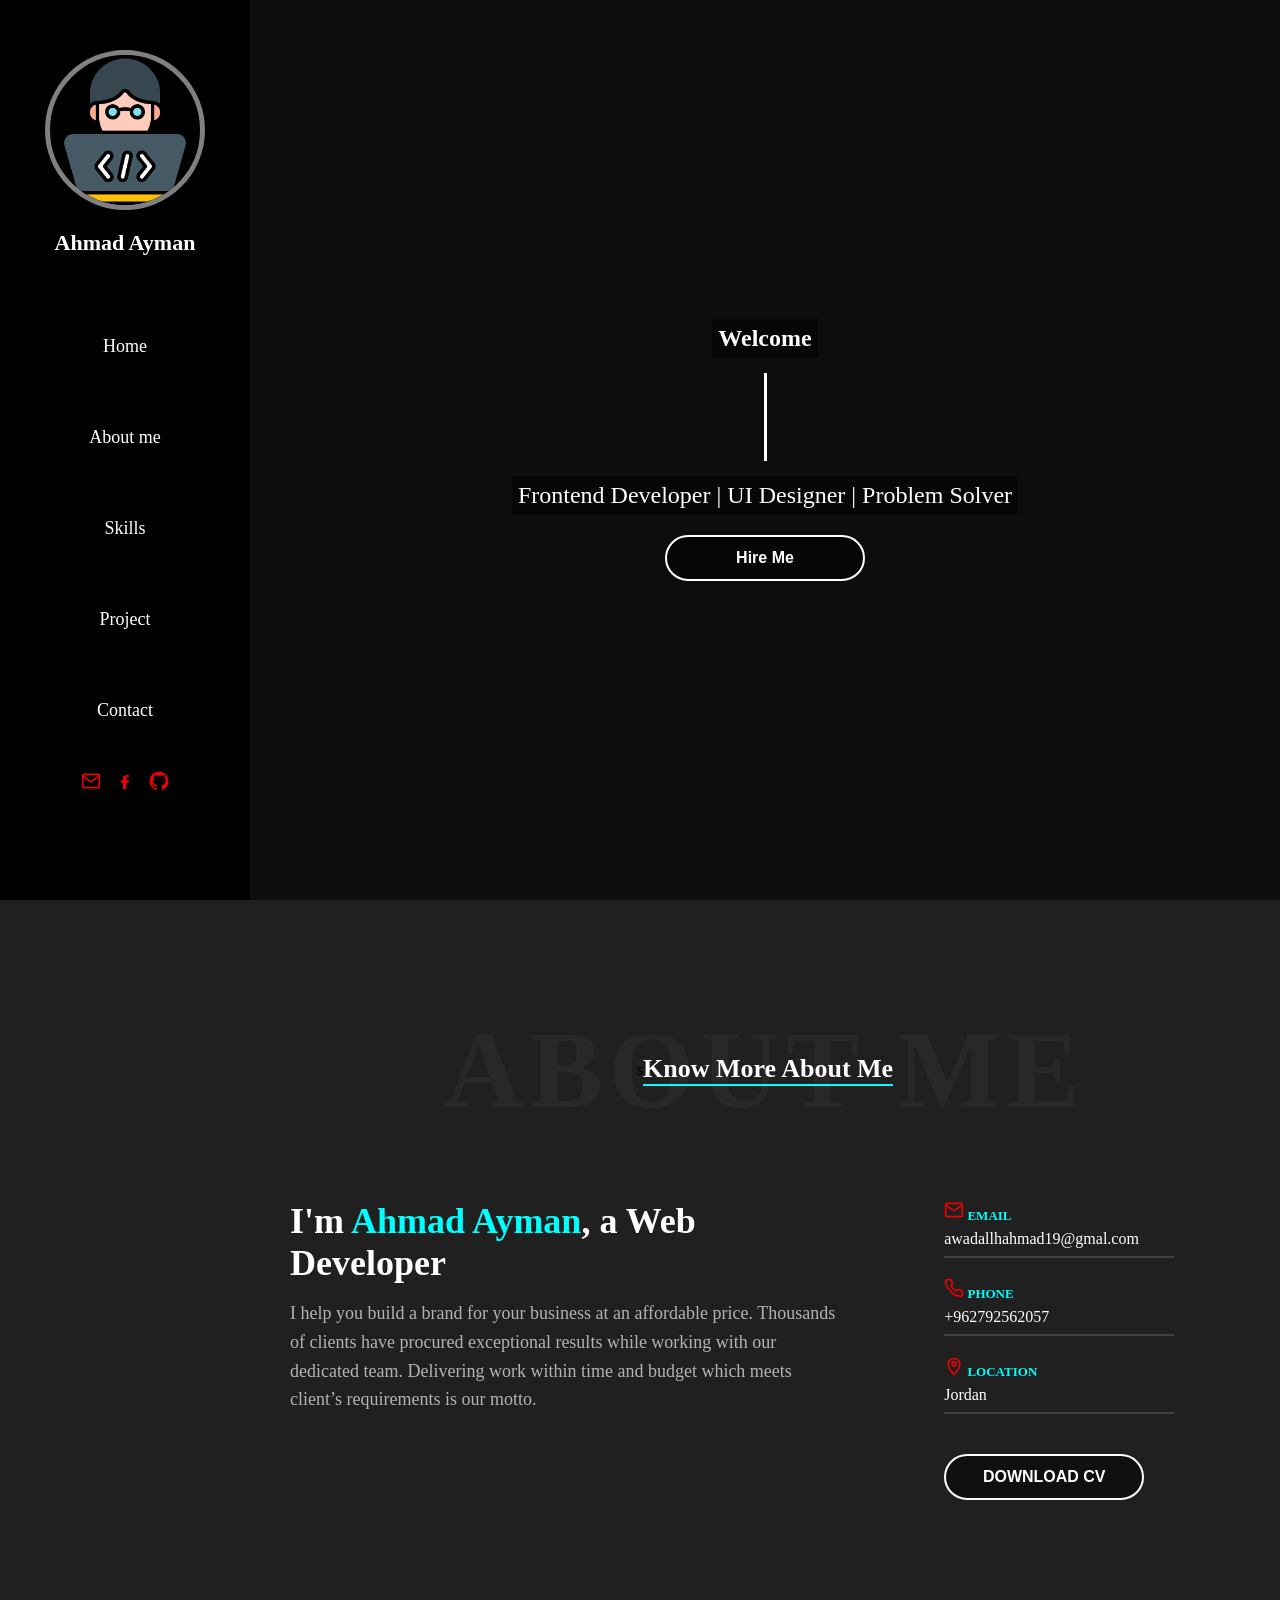
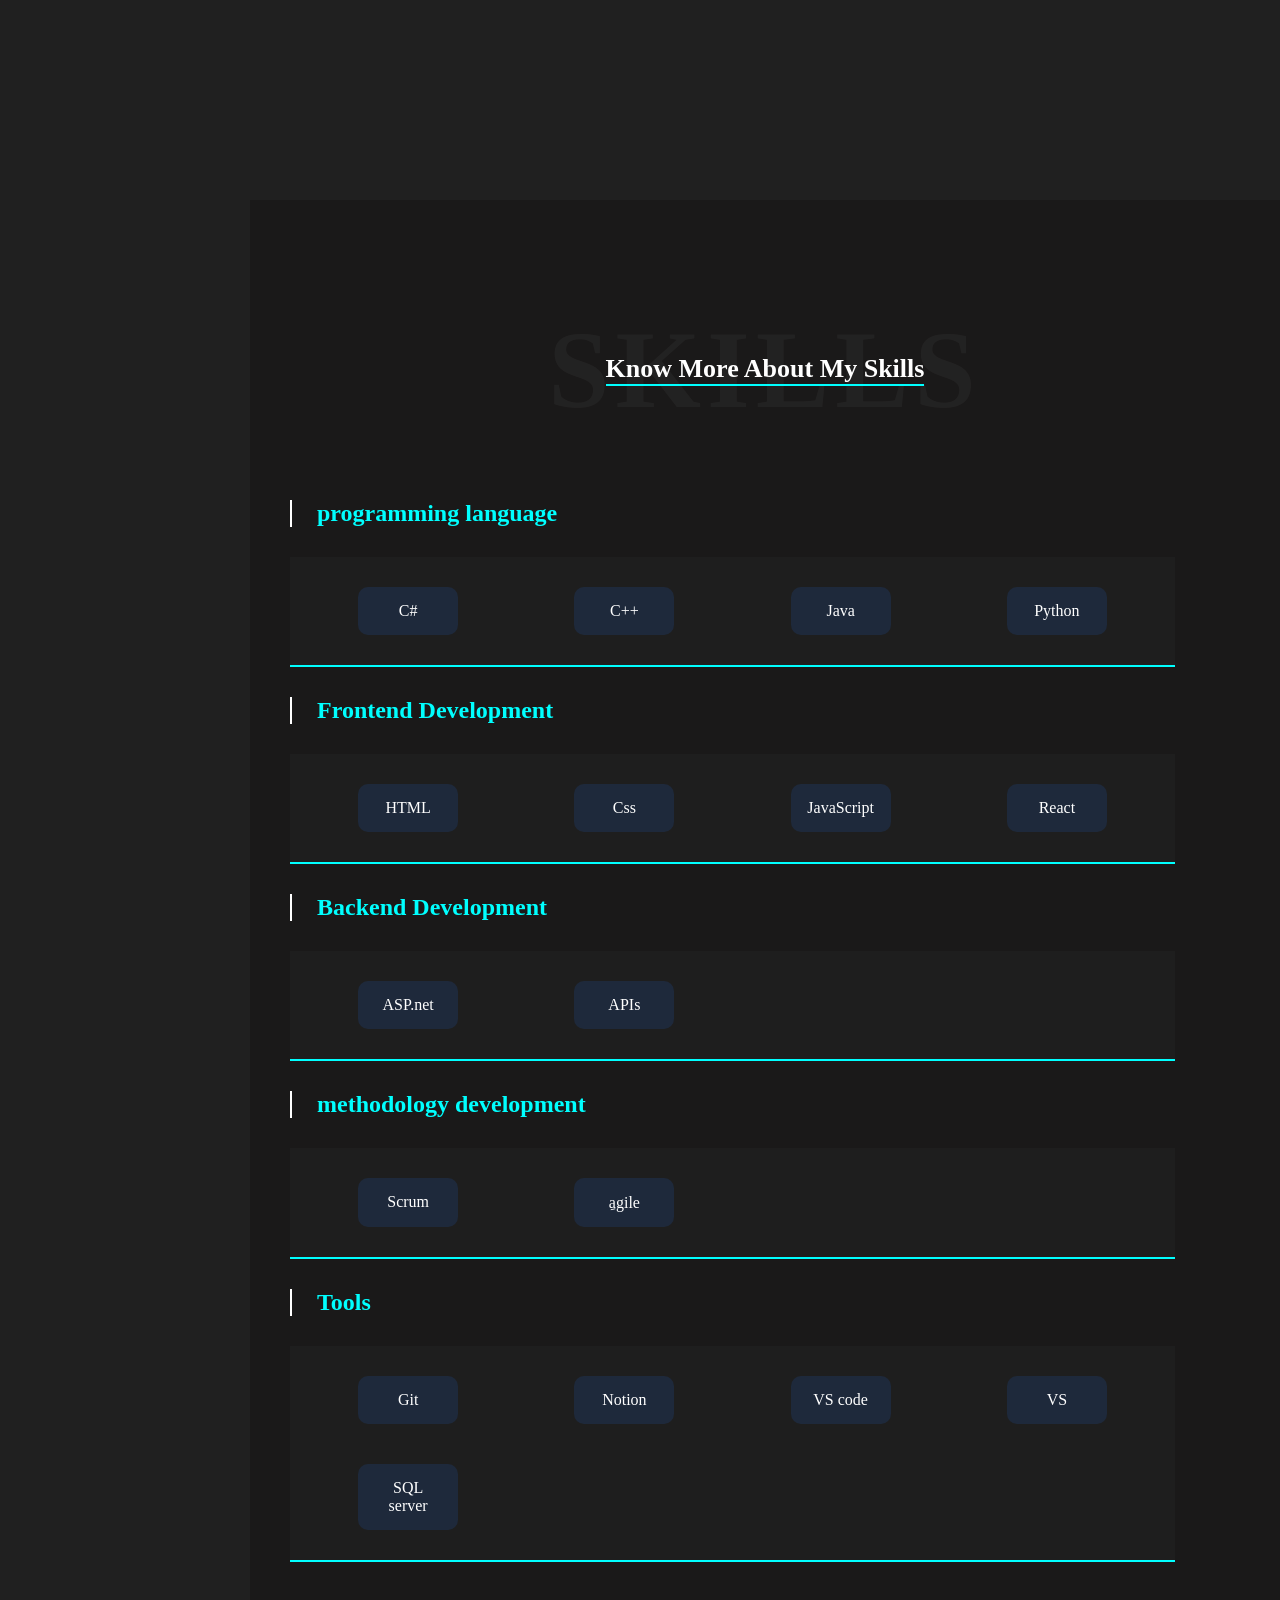
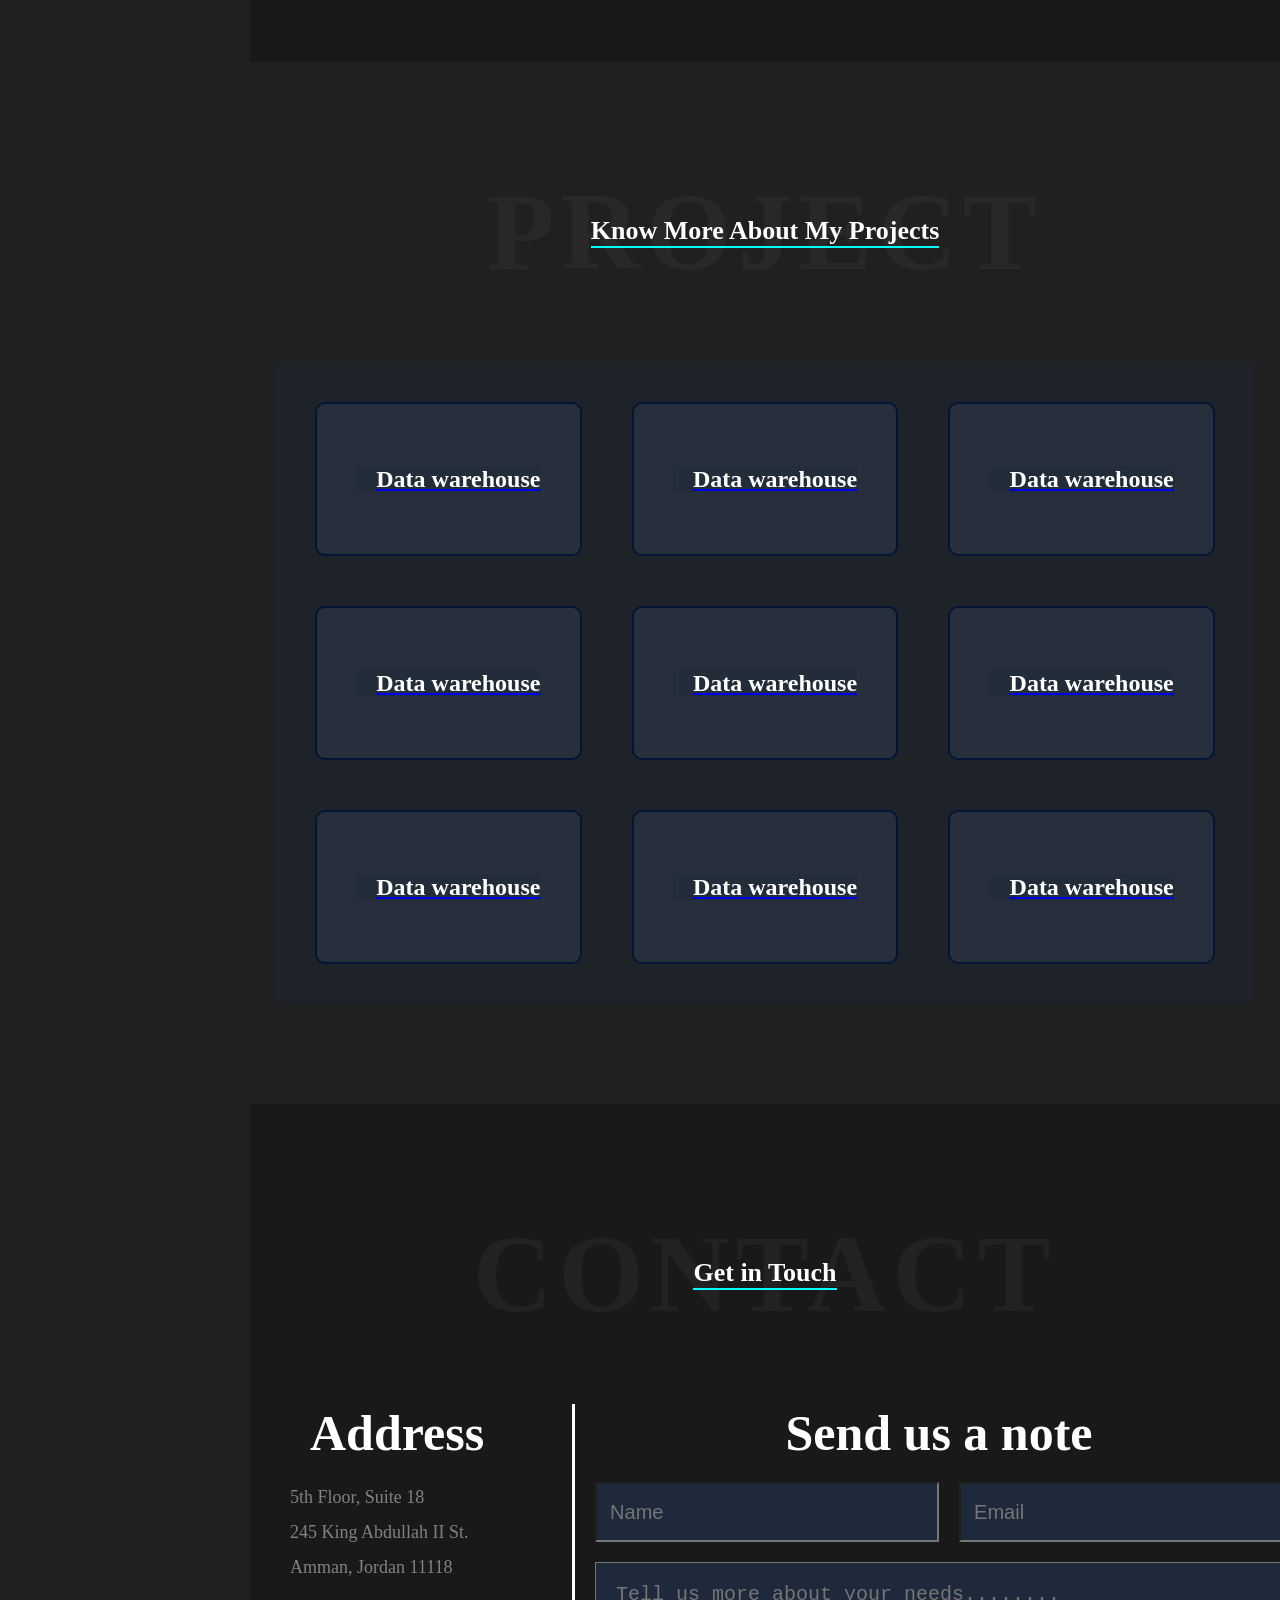
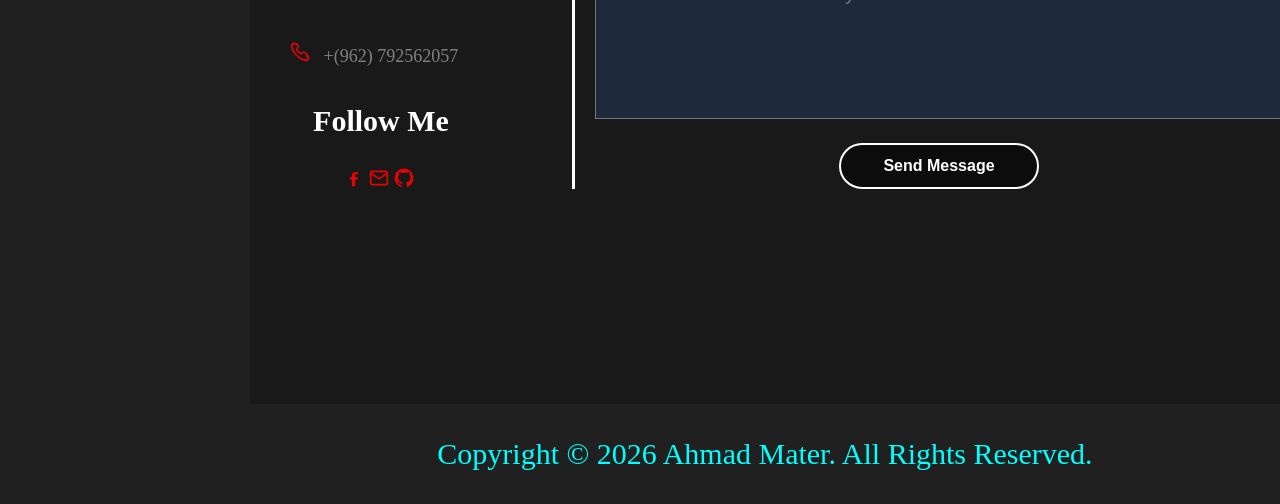
==== commit 649535ca: "add new Frontend Development Skills" ====
--- a/index.html
+++ b/index.html
@@ -203,6 +203,9 @@
              
                 <div class="skilliteam">HTML</div>
                 <div class="skilliteam">Css</div>
+                <div class="skilliteam">JavaScript</div>
+                <div class="skilliteam">React</div>
+
             </article>
 
             <h2>Backend Development</h2>
